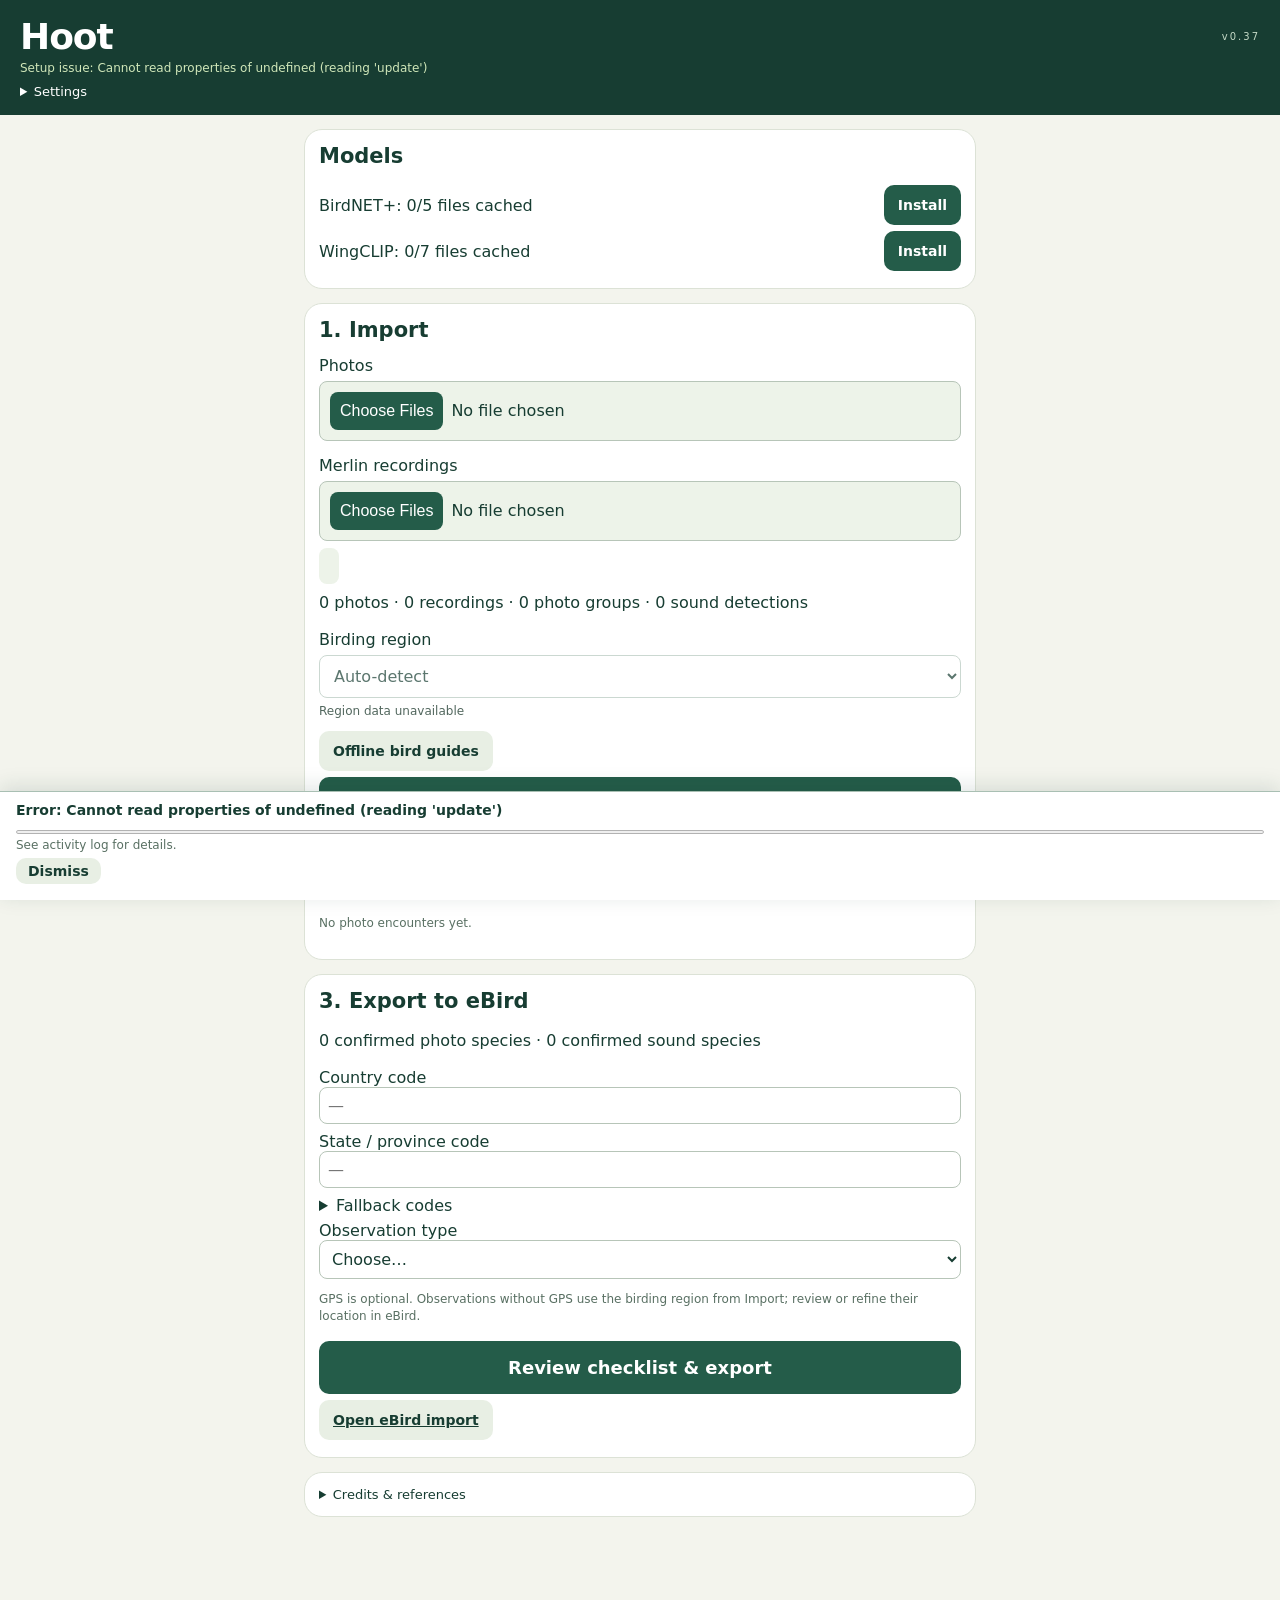
==== index.html @ fb58c2f7 "Simplify offline guide manager to one row per region (v0.37)" ====
<!doctype html><html lang="en"><head><meta charset="utf-8"><meta name="viewport" content="width=device-width,initial-scale=1,viewport-fit=cover"><meta name="theme-color" content="#173d32"><meta name="apple-mobile-web-app-capable" content="yes"><meta name="apple-mobile-web-app-title" content="Hoot"><link rel="manifest" href="manifest.webmanifest"><link rel="apple-touch-icon" href="icon.svg"><link rel="stylesheet" href="style.css?v=37"><title>Hoot</title></head><body><header><div class="top"><h1>Hoot</h1><small>v0.37</small></div><span id="status"></span><details><summary>Settings</summary><button id="updateApp" class="secondary">Check for update</button><label>Photo grouping gap (seconds) <input id="gap" type="number" min="1" max="600" value="30"></label><button id="group" class="secondary">Regroup unassigned photos</button><button id="backup" class="secondary">Export backup metadata</button><button id="clearLibrary" class="danger" disabled>Clear library</button><pre id="log"></pre><button id="copyLog" class="secondary">Copy diagnostics</button></details></header><main><section id="setup"><h2>Models</h2><div class="modelrow"><span id="packAudio">Sound</span><button id="installAudio">Install</button></div><div class="modelrow"><span id="packVision">Photo</span><button id="installVision">Install</button></div><small id="mlstatus"></small></section><section><h2>1. Import</h2><label for="photos">Photos</label><input id="photos" type="file" accept="image/*" multiple disabled><label for="audio">Merlin recordings</label><input id="audio" type="file" accept="audio/*,.wav,.m4a,.mp3" multiple disabled><small id="importStatus" role="status"></small><p id="inventory"></p><label for="birdCountry">Birding region</label><select id="birdCountry" disabled><option value="">Auto-detect</option></select><select id="birdSubdivision" hidden aria-label="State or province"></select><small id="birdRegionStatus" aria-live="polite"></small><button id="offlineGuides" class="secondary">Offline bird guides</button><button id="runAll" class="primary" disabled>Run detections</button></section><section id="review"><h2>2. Review <span id="count"></span></h2><div id="encounters"></div><details id="mediaReview"><summary>Audio recordings &amp; file details</summary><div id="assets"></div></details></section><section id="exportPanel"><h2>3. Export to eBird</h2><p id="exportCount"></p><label>Country code <input id="country" placeholder="—" readonly></label><label>State / province code <input id="region" placeholder="—" readonly></label><small id="exportRegionStatus"></small><details><summary>Fallback codes</summary><label>Country <input id="fallbackCountry" maxlength="2" autocapitalize="characters"></label><label>State / province <input id="fallbackRegion" maxlength="3" autocapitalize="characters"></label></details><label>Observation type <select id="protocol"><option value="">Choose…</option><option>Incidental</option><option>Historical</option></select></label><p class="hint">GPS is optional. Observations without GPS use the birding region from Import; review or refine their location in eBird.</p><button id="export" class="primary">Review checklist &amp; export</button><a class="button secondary" href="https://ebird.org/import/upload.form" target="_blank" rel="noopener">Open eBird import</a></section><section id="credits"><details><summary>Credits &amp; references</summary><h3>Identification models</h3><p><strong>YOLOX-Nano</strong> — Megvii, Apache 2.0. <a href="https://github.com/Megvii-BaseDetection/YOLOX">Code and pretrained model</a> · <a href="https://arxiv.org/abs/2107.08430">Paper</a>. Used to locate birds, not identify species.</p><p><strong>BirdNET+ V3.0.1 &amp; Geomodel V3.0.5</strong> — Mario Lasseck, Maximilian Eibl, Holger Klinck and Stefan Kahl. <a href="https://doi.org/10.5281/zenodo.24362980">Model release</a> · <a href="https://github.com/birdnet-team/birdnet-V3.0-dev">Code</a> · <a href="https://github.com/birdnet-team/geomodel">Geomodel</a> · <a href="https://doi.org/10.1016/j.ecoinf.2021.101236">Foundational paper</a> · <a href="models/MODEL_LICENSE.txt">License</a> · <a href="models/ACCEPTABLE_USE.txt">Acceptable use</a></p><p><strong>WingCLIP 0.3</strong> — John Lian / WingDex. <a href="https://huggingface.co/johnlian/WingCLIP-0.3">Model and attribution</a> · <a href="https://github.com/jlian/wingdex">Repository</a> · <a href="https://arxiv.org/abs/2505.23883">BioCLIP 2</a> · <a href="https://arxiv.org/abs/2309.12314">TinyCLIP</a> · <a href="https://creativecommons.org/licenses/by-nc/4.0/">CC BY-NC 4.0</a>. Thanks to the <a href="https://www.inaturalist.org/">iNaturalist</a> photographers and observers. Model weights are for noncommercial use.</p><h3>Reference photographs</h3><p><a href="https://avicommons.org/">Avicommons</a> — curated Creative Commons bird photographs by individual credited photographers; per-image licenses apply. Hoot is noncommercial.</p><h3>Birding &amp; community science</h3><p><a href="https://merlin.allaboutbirds.org/">Merlin Bird ID</a> · <a href="https://ebird.org/">eBird</a> · <a href="https://www.birds.cornell.edu/home/">Cornell Lab of Ornithology</a> · <a href="https://www.macaulaylibrary.org/">Macaulay Library</a> · <a href="https://science.ebird.org/en/use-ebird-data/citation">eBird citation</a>. Thanks to the researchers, developers and birders who make these resources possible.</p><p>Hoot is independent and is not affiliated with or endorsed by these projects. Merlin recordings are imported by the user; identifications are generated by Hoot's models.</p><h3>License</h3><p>Hoot is noncommercial. Original project materials: <a href="LICENSE.txt">CC BY-NC 4.0</a>. Third-party components retain their own terms. <a href="THIRD_PARTY_NOTICES.md">Third-party notices</a>.</p><h3>Tools &amp; data</h3><p><a href="https://www.naturalearthdata.com/">Natural Earth</a> · <a href="https://support.ebird.org/en/support/solutions/articles/48000907878-upload-spreadsheet-data-to-ebird">eBird import specification and region codes</a> · <a href="https://onnxruntime.ai/">ONNX Runtime</a> · <a href="https://github.com/mattiasw/ExifReader">ExifReader</a> · <a href="vendor/ExifReader-LICENSE">ExifReader license</a></p><p><a href="https://github.com/balbok0/flock#credits-and-references">Full references and attribution</a></p></details></section></main><aside id="activityDock" hidden><div id="activity" role="status" aria-live="polite"></div><progress id="progress" max="100" value="0"></progress><small id="progressDetail"></small><button id="pauseProgress" class="secondary" hidden>Pause</button><button id="dismissProgress" class="secondary" hidden>Dismiss</button></aside><script src="ui.js?v=37"></script><script src="vendor/exif-reader.js?v=4.52.0"></script><script src="metadata.js?v=37"></script><script src="merlin.js?v=37"></script><script src="geo.js?v=37"></script><script src="vision.js?v=37"></script><script src="regions.js?v=37"></script><script src="taxonomy.js?v=37"></script><script src="review-tools.js?v=37"></script><script src="guides.js?v=37"></script><script src="review-extras.js?v=37"></script><script src="guide-ui.js?v=37"></script><script src="app.js?v=37"></script><script src="ml.js?v=37"></script></body></html>
---- style.css ----
*{box-sizing:border-box}body{margin:0;background:#f3f4ed;color:#173d32;font:16px system-ui,sans-serif}header{background:#173d32;color:#fff;padding:max(24px,env(safe-area-inset-top)) 22px 24px}header small{letter-spacing:2px;font-size:10px}h1{font-size:50px;letter-spacing:-3px;margin:8px 0}header p{margin:0 0 14px}#status{font-size:12px;color:#d0e7b9}main{max-width:700px;margin:auto;padding:14px}section{background:white;border:1px solid #dce2d6;border-radius:18px;padding:18px;margin-bottom:14px}h2{font-size:21px;margin:0 0 14px}p{line-height:1.45}.actions{display:grid;grid-template-columns:1fr 1fr;gap:8px}button,.button{display:inline-block;background:#245c49;color:white;border:0;border-radius:10px;padding:12px 14px;font:600 14px system-ui;text-align:center;cursor:pointer;margin:3px 0}.secondary{background:#e8efe4;color:#173d32}input,select{font:16px system-ui;max-width:100%;border:1px solid #b7c5b8;border-radius:8px;padding:8px;color:#173d32;background:white}input[type=number]{width:80px}label{display:block;margin:6px 0}.hint,small{font-size:12px;color:#597063}header small{color:#c4d9c6}.entry{border-top:1px solid #dce2d6;padding:14px 0}.thumbs{display:flex;gap:6px;overflow:auto}.thumbs img{width:90px;height:90px;object-fit:cover;border-radius:8px}audio{width:100%}pre{white-space:pre-wrap;overflow-wrap:anywhere}footer{text-align:center;padding:15px 10px 35px;font-size:12px}#count{font-weight:400;color:#597063}button:disabled{opacity:.5}.danger{background:#f4e7e0;color:#8b392a}
.dashboard{border:2px solid #245c49}.primary{width:100%;font-size:18px;padding:16px}.pack{padding:8px;background:#f3f4ed;border-radius:8px;margin:6px 0}progress{width:100%;height:16px;accent-color:#245c49}#activity{margin-top:12px;font-weight:600}#log{max-height:240px;overflow:auto;font-size:11px}#importStatus{background:#edf3e9;padding:10px;border-radius:8px;font-size:14px}

input[type=file]{display:block;width:100%;margin:5px 0 15px;padding:10px;background:#edf3e9}input[type=file]::file-selector-button{padding:10px;background:#245c49;color:white;border:0;border-radius:8px;margin-right:8px}#updateApp{display:block;margin-top:10px;font-size:12px}

[hidden]{display:none!important}.top,.modelrow{display:flex;align-items:center;justify-content:space-between;gap:10px}header{padding:16px 20px}header h1{font-size:36px;margin:0;letter-spacing:-1px}header details{margin-top:8px}header summary{font-size:13px}main{padding-bottom:155px}#activityDock{position:fixed;bottom:0;left:0;right:0;z-index:100;background:#fff;border-top:1px solid #a9bfb3;padding:10px 16px max(12px,env(safe-area-inset-bottom));box-shadow:0 -4px 20px #173d3222}#activity{margin:0;font-size:14px}#activityDock progress{height:8px}#activityDock small{display:block}#dismissProgress{padding:5px 12px;margin:4px 0}section{padding:14px}#review article{scroll-margin-top:12px}#exportPanel input,#exportPanel select{display:block;width:100%;margin-bottom:8px}header #log{color:white}#assets details summary{overflow-wrap:anywhere;font-size:13px}#assets input{width:100%}

#birdCountry,#birdSubdivision{display:block;width:100%;font:inherit;padding:10px;border:1px solid #b6c8be;border-radius:8px;background:white;color:#173d32;margin:5px 0}#birdRegionStatus{display:block;margin:6px 0 10px;color:#52675e}

#credits{font-size:13px}#credits h3{font-size:14px;margin:14px 0 4px}#credits p{font-size:13px;line-height:1.5}#credits a{color:#245c49;text-decoration:underline;overflow-wrap:anywhere}

.focusThumb{display:flex;flex-direction:column;align-items:center;gap:4px;padding:5px;min-width:100px;font-size:11px}.focusDialog{border:0;border-radius:14px;padding:14px;width:min(94vw,560px);max-height:90dvh;overflow:auto;color:#173d32;background:white}.focusDialog::backdrop{background:#0009}.focusDialog h3{margin:0 0 8px}.focusImage{position:relative;width:fit-content;max-width:100%;margin:8px auto;line-height:0}.focusImage img{display:block;max-width:100%;max-height:53dvh;width:auto;height:auto;cursor:crosshair}.focusOutline{position:absolute;pointer-events:none;border:2px solid #fff;box-shadow:0 0 0 1000px #0005;outline:1px solid #173d32}.focusImage{overflow:hidden}.focusDialog input[type=range]{width:100%;padding:0}.focusDialog .primary{font-size:14px;padding:12px}

.speciesPicker{width:100%}.speciesPicker input{width:100%;display:block}.speciesResults{border:1px solid #b7c5b8;border-radius:8px;max-height:240px;overflow:auto;background:white}.speciesOption{display:block;width:100%;text-align:left;background:white;color:#173d32;border-bottom:1px solid #e0e7dc;border-radius:0;margin:0;padding:9px 10px}.speciesOption small{display:block;font-weight:400;margin-top:3px}

.focusImage{touch-action:none;user-select:none}.birdBoxLayer{position:absolute;inset:0;pointer-events:none}.birdBox{position:absolute;border:2px solid #ffd34f;color:#fff;background:#0002;box-sizing:border-box;font:bold 14px sans-serif;line-height:1;text-shadow:0 1px 3px #000;pointer-events:none}.birdBox.selected{border-color:#fff;outline:2px solid #174a38}.birdPreview{position:relative;width:fit-content;max-width:100%;margin:6px auto}.birdPreview img{display:block;max-width:100%;max-height:260px;width:auto;height:auto}.birdReview{margin:8px 0;background:#f4f7f4;padding:8px;border-radius:8px}

/* Encounter-first review: fixed photo stage and stable inline actions. */
.encounterReview h3{font-size:19px;margin:4px 0}.encounterReview h4{font-size:16px;margin:12px 0 4px}.encounterStatus{height:38px;overflow:auto;font-size:13px;color:#597063;margin:8px 0;overflow-wrap:anywhere}.encounterStatus.hasSightings{color:#245c49;font-weight:600}.reviewStage{height:clamp(180px,42vw,290px);display:flex;align-items:center;justify-content:center;overflow:hidden;background:#e9ede5;border-radius:10px}.reviewFrame{position:relative;max-width:100%;max-height:100%;line-height:0}.reviewFrame img{display:block;max-width:100%;max-height:clamp(180px,42vw,290px);width:auto;height:auto}.reviewNav{display:flex;align-items:center;gap:6px;margin:4px 0}.reviewNav span{min-width:42px;text-align:center;font-size:13px;white-space:nowrap}.reviewNav button{padding:9px 12px;min-height:44px}.reviewNav button:last-child{margin-left:auto}.reviewThumbs{padding:2px 0 6px}.reviewThumbs button{flex:none;padding:3px;border:2px solid transparent;margin:0;line-height:0}.reviewThumbs img{display:block;width:58px;height:58px}.reviewThumbs button[aria-pressed=true],.focusDialog button[aria-pressed=true]{border:2px solid #245c49;background:#d4e6cf}.reviewSpecies{display:grid;grid-template-columns:minmax(0,1fr) auto;gap:3px 8px;align-items:center;border-bottom:1px solid #e0e7dc;padding:7px 0;min-height:68px}.reviewSpeciesText{min-width:0;overflow-wrap:anywhere}.reviewSpeciesName{font-size:14px;font-weight:600;display:block}.reviewSpeciesText small{display:block;font-size:11px}.reviewConfirm{width:100px;min-height:44px;padding:8px;font-size:13px;margin:0}.reviewConfirm.isConfirmed{background:#e0efdf;color:#245c49}.reviewCounter{grid-column:2;display:flex;align-items:center;justify-content:center;gap:4px}.reviewCounter button{margin:0;padding:0;width:36px;height:44px}.reviewNumber{font-variant-numeric:tabular-nums;min-width:20px;text-align:center;font-size:14px}.reviewSpecies.isConfirmed .reviewSpeciesName{color:#245c49}.encounterReview details{margin:10px 0}.encounterReview summary{font-size:14px;color:#245c49;cursor:pointer}.birdEvidence{border-top:1px solid #e0e7dc;padding:6px 0}.birdEvidence strong,.birdEvidence small{display:block}.birdEvidence button{font-size:12px;margin-right:4px}.focusDialog button[aria-pressed]{border:2px solid transparent}.focusDialog button[aria-pressed=true]{border-color:#245c49}

/* Focused review workspace */
.reviewQueue{position:relative}.queueHeader{background:white;position:sticky;top:0;z-index:5;padding:8px 0;border-bottom:1px solid #dce2d6;box-shadow:0 3px 6px #173d3208}.queueHeader>span{font-size:13px;font-weight:600;display:block;margin-bottom:3px}.queueHeader progress{height:7px;display:block}.queueTabs{display:grid;grid-template-columns:repeat(4,minmax(0,1fr));gap:4px;margin:6px 0}.queueTabs button{min-height:40px;font-size:11px;white-space:normal;padding:5px 3px;margin:0;border:1px solid transparent}.queueTabs button[aria-pressed=true]{background:#245c49;color:white}.queueNavigation{display:flex;align-items:center;justify-content:space-between;gap:6px}.queueNavigation button{padding:7px 11px;min-height:40px;margin:0}.queueNavigation span{font-size:13px;font-variant-numeric:tabular-nums}.queueIndex{margin:8px 0;font-size:13px}.queueIndex>div{max-height:220px;overflow:auto}.queueIndexItem{display:block;width:100%;text-align:left;font-size:12px;background:#f3f4ed;color:#173d32;margin:3px 0}.queueIndexItem[aria-current=true]{background:#d3e7cf}.queueFooter{display:flex;flex-wrap:wrap;gap:6px;padding:10px 0 0;border-top:1px solid #dce2d6;background:white}.queueFooter small{flex-basis:100%}.queueFooter button{margin:0;flex:1;min-height:44px}.queueDone{background:#245c49;color:white}.queueEmpty{padding:12px 0}.queueEmpty h3{font-size:18px}.queueEmpty p{font-size:14px}.queueEmpty button{margin-right:5px}.reviewNav{flex-wrap:wrap}.reviewNav button{font-size:12px;padding:8px}.reviewNav button:last-child{margin-left:0}.reviewStage{touch-action:pan-y pinch-zoom}.reviewStage.hideBoxes .birdBoxLayer{visibility:hidden}#mediaReview{margin-top:16px;border-top:1px solid #dce2d6;padding-top:12px}#mediaReview>summary{font-weight:600;color:#245c49;cursor:pointer}

#encounters{scroll-margin-top:8px}.queueNavigation{gap:4px}.queueNavigation button{font-size:12px;padding:7px 8px}.queueNavigation .queueDone{margin-left:2px;min-width:58px}

/* Evidence and checklist tools */
.reviewExtraDialog{max-height:90dvh}.extraHeader{display:flex;align-items:center;justify-content:space-between;gap:8px;position:sticky;top:0;background:white;z-index:2;padding:4px 0}.extraHeader h3{margin:0;font-size:18px}.extraHeader button{min-height:44px}.cropPreview{display:block;width:min(100%,448px);height:auto;margin:8px auto;background:#777;border-radius:10px}.reviewStage{position:relative}.cropActions{position:absolute;bottom:4px;left:4px;right:4px;display:flex;gap:4px;overflow:auto}.cropActions button{flex:none;padding:6px 10px;min-height:34px;background:#173d32df;color:white}.referenceButton{font-size:12px;background:transparent;color:#245c49;text-decoration:underline;padding:4px 0;margin:0;text-align:left}.referenceGrid{display:grid;grid-template-columns:1fr 1fr;gap:8px;margin:10px 0}.referenceGrid figure{margin:0;min-width:0}.referenceGrid img{width:100%;height:130px;object-fit:contain;background:#edf2e9;border-radius:6px}.referenceGrid figcaption{font-size:10px;overflow-wrap:anywhere}.reviewExtraDialog details{margin:12px 0;border-top:1px solid #dce2d6;padding:10px 0}.reviewExtraDialog select{display:block;width:100%;margin:8px 0}.reviewExtraDialog details small{display:block;margin:8px 0}.audioTimeline{display:flex;flex-direction:column;gap:3px;margin:8px 0}.audioTimeline>span{text-align:right;font-size:12px;font-variant-numeric:tabular-nums}.audioTrack{position:relative;height:32px;background:#e5ece0;border-radius:6px;overflow:hidden;cursor:pointer}.audioMark{position:absolute;top:5px;bottom:5px;min-width:2px;background:#76a78a;border-radius:2px}.audioCursor{position:absolute;top:0;bottom:0;width:2px;background:#173d32;pointer-events:none}.audioSpecies{border-top:1px solid #dce2d6;padding:8px 0}.audioSpeciesHead{display:flex;align-items:center;justify-content:space-between;gap:8px}.audioSpeciesHead small{display:block}.audioSpeciesHead strong{font-size:14px}.audioSpeciesHead button{min-width:86px;min-height:44px}.audioSpecies button{margin-right:4px}.audioSpecies details{margin:4px 0}.audioConfirmed{font-size:13px;font-weight:600;color:#245c49}.audioConfirmedButton{background:#dcebd9;color:#245c49}.exportNotice{font-size:13px;background:#f2f4eb;padding:10px;border-radius:6px}.exportGroup summary{font-size:14px;font-weight:600}.exportSpecies{display:flex;justify-content:space-between;align-items:center;gap:8px;padding:7px 0;border-bottom:1px solid #e3e9de;font-size:14px}

.ownReference{position:sticky;top:55px;z-index:1;background:white;border-bottom:1px solid #dce2d6;padding:5px 0}.ownReference .cropPreview,.ownReference img{display:block;height:clamp(96px,23dvh,180px);width:auto;max-width:100%;object-fit:contain;margin:4px auto;border-radius:6px}.ownReference strong{font-size:13px}.reviewExtraDialog h4{margin:10px 0 3px}.reviewSpeciesName{line-height:1.3}

.queueIndexItem{display:flex;align-items:center;gap:10px;padding:8px;min-height:74px}.queueIndexItem img{width:58px;height:58px;object-fit:cover;border-radius:6px;flex:none;background:#e5ece0}.queueIndexText{min-width:0;flex:1;display:flex;flex-direction:column;gap:3px}.queueIndexText strong{font-size:14px;line-height:1.3;overflow-wrap:anywhere}.queueIndexText small{font-size:11px;font-weight:400;line-height:1.3}.queueIndex>div{max-height:340px}.encounterReview h3{overflow-wrap:anywhere}

.mediaWarning{display:flex;flex-direction:column;gap:6px;align-items:center;text-align:center;padding:10px;font-size:13px;color:#584329;background:#f6eddb;border-radius:8px}.reviewStage .mediaWarning{max-width:95%;z-index:2}.mediaWarning button{min-height:44px}

.reviewFrame img[hidden],#assets audio[hidden]{display:none}

.reviewNav .photoActionsButton{font-size:22px;line-height:1;min-width:44px;min-height:44px;margin-left:auto}.photoRemovalChoice{border-top:1px solid #dce2d6;margin-top:10px;padding-top:8px}.photoRemovalChoice button{min-height:44px}.reviewExtraDialog>button.danger{display:block;width:100%;min-height:44px;margin:8px 0}

.guidePackRow{padding:10px 0;border-bottom:1px solid #dce2d6}.guidePackRow strong,.guidePackRow small{display:block;margin-bottom:4px}.guidePackRow button{margin-right:6px;min-height:40px}.guideActions{display:flex;gap:8px}.guideActions button{flex:1;min-height:44px}.guideStatus{font-size:13px;overflow-wrap:anywhere}.guideReference{margin:8px 0}.guideReference img{display:block;width:100%;max-height:300px;object-fit:contain;background:#edf2e9;border-radius:8px}.guideReference figcaption{font-size:11px;overflow-wrap:anywhere}

.reviewIdentity{display:flex;gap:8px;align-items:flex-start;min-width:0;flex:1}.reviewIdentity>div{min-width:0;flex:1}.referenceThumb{position:relative;display:flex;flex-direction:column;gap:2px;width:64px;flex:0 0 64px;min-height:78px;padding:0;margin:0;background:transparent;color:#597063;text-align:center}.referenceThumb img,.referenceThumbPlaceholder{width:64px;height:58px;object-fit:contain;border-radius:6px;background:#edf2e9}.referenceThumbPlaceholder{display:flex;align-items:center;justify-content:center;font-size:10px}.referenceThumbPlaceholder[hidden]{display:none}.referenceThumb small{display:block;font-size:8px;line-height:1.15;overflow-wrap:anywhere;max-height:24px;overflow:hidden}.evidenceScores{display:flex;flex-wrap:wrap;gap:2px 5px;margin:3px 0;line-height:1.3;font-size:11px;font-variant-numeric:tabular-nums}.evidenceVisual{color:#173d32;font-weight:600}.evidenceRange.local{color:#245c49}.evidenceRange.unlikely{color:#925425}.evidenceRange.unknown{color:#68746b}.evidenceAudio{color:#456a76}.reviewRangeContext{display:block;margin-top:4px;font-weight:600}.audioSpeciesHead .reviewIdentity{flex:1}.audioSpeciesHead .referenceThumb{margin:0}.reviewSpeciesText .referenceButton{min-height:32px}

#activityDock.modalActivityDock{position:sticky;bottom:0;left:auto;right:auto;z-index:3;margin:10px -4px -4px;padding:10px 6px;background:#fff;box-shadow:0 -4px 12px #173d321a}#pauseProgress{min-height:36px;padding:6px 14px;margin:4px 0}#progressDetail{font-variant-numeric:tabular-nums;line-height:1.45;overflow-wrap:anywhere}#activityDock .secondary{width:auto}main{padding-bottom:180px}

.guideList{margin:4px 0 10px}.guidePackRow{padding:12px 0;margin:0}.guidePackHead{display:flex;gap:10px;align-items:center;justify-content:space-between}.guidePackText{min-width:0;flex:1;overflow-wrap:anywhere}.guidePackText strong{font-size:15px;line-height:1.3}.guidePackText small{font-size:12px;margin:3px 0;color:#597063}.guidePackText progress{height:5px;display:block;width:100%;margin:7px 0 0}.guidePackActions{display:flex;flex-direction:column;gap:3px;align-items:stretch;flex:none}.guidePackActions button{margin:0;min-height:40px;padding:8px 12px}.guidePackActions .guideRemove{background:transparent;color:#8d4536;font-size:12px;min-height:32px;padding:4px 8px}.guidePreview .guidePackRow{border-bottom:0}.guideStatus:empty{display:none}.reviewExtraDialog .guideAdd,.reviewExtraDialog .guideHelp{margin:8px 0;padding:8px 0}.guideAdd summary,.guideHelp summary{cursor:pointer;font-weight:600;font-size:14px}.guideHelp p{font-size:12px;margin:8px 0;color:#597063}.guidePreview:empty{display:none}
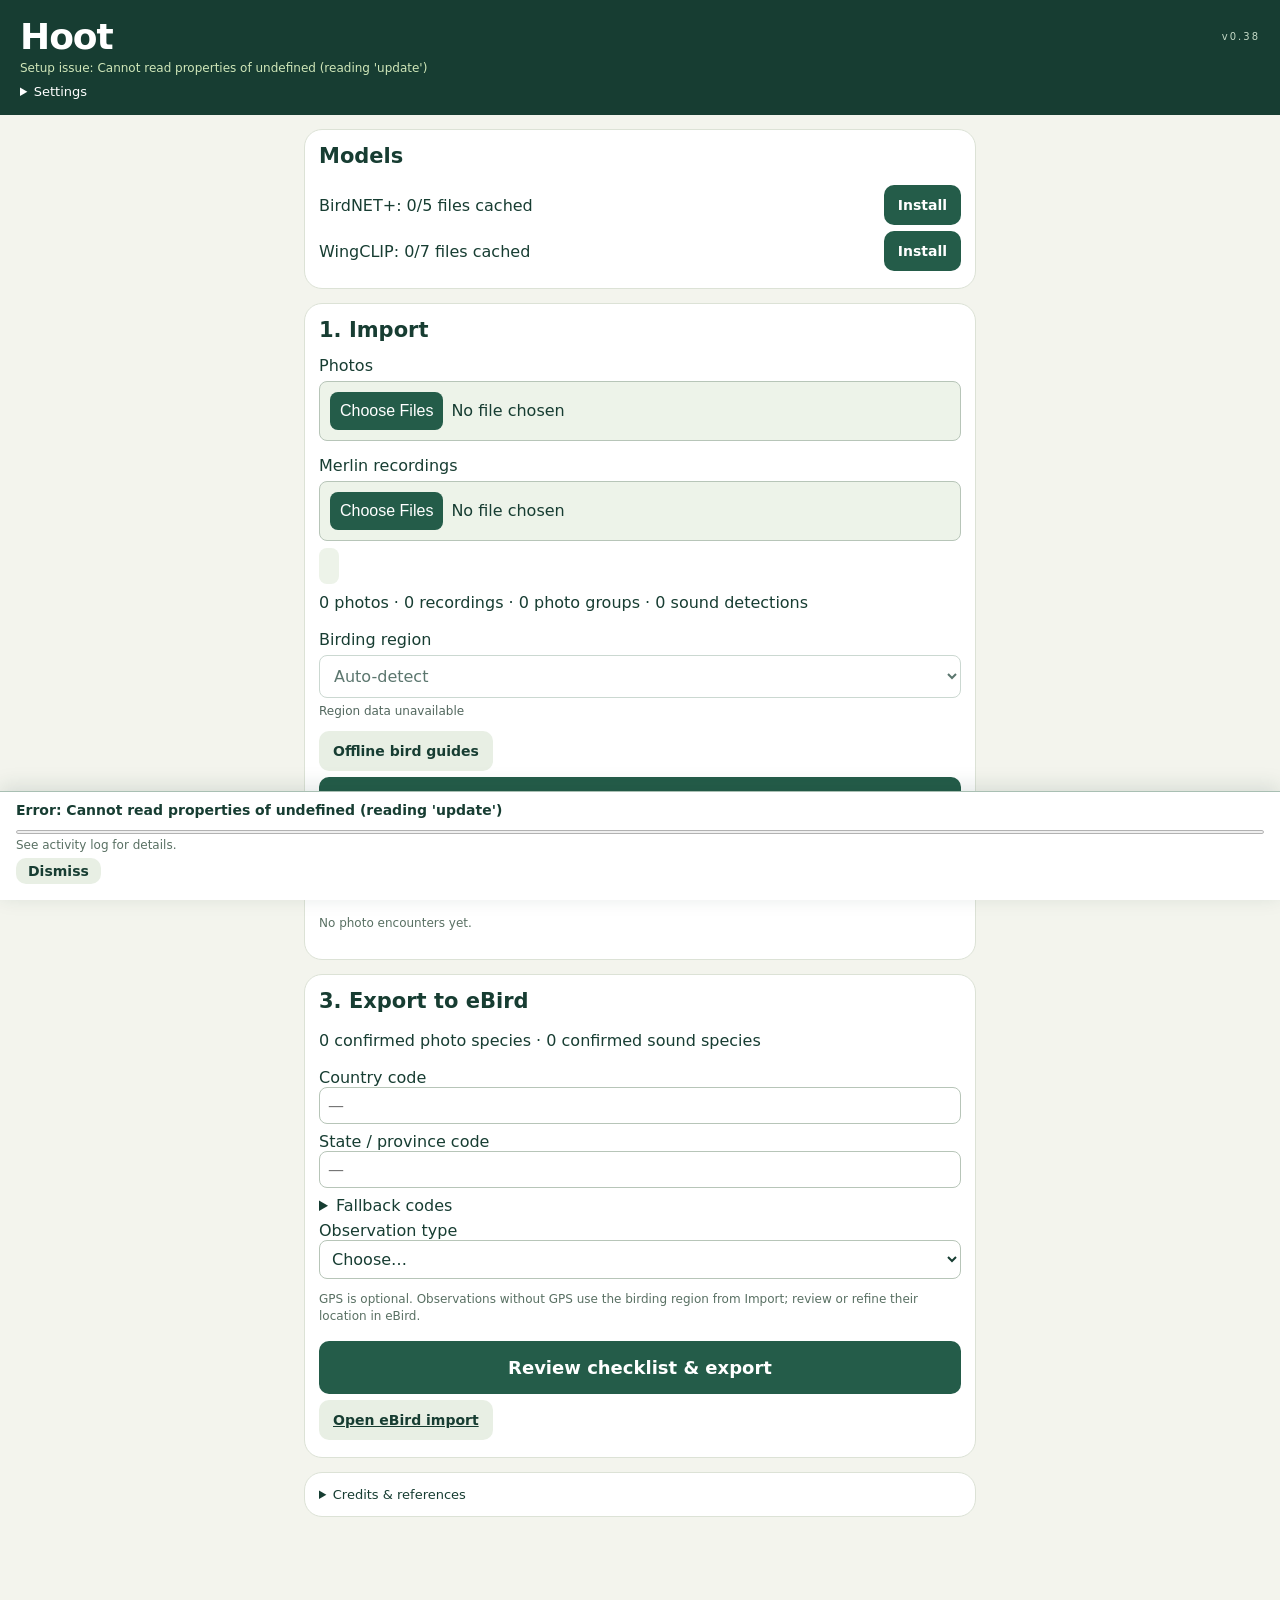
==== commit 30581eca: "Restore alphanumeric Avicommons images and update installed guide packs (v0.38)" ====
--- a/index.html
+++ b/index.html
@@ -1 +1 @@
-<!doctype html><html lang="en"><head><meta charset="utf-8"><meta name="viewport" content="width=device-width,initial-scale=1,viewport-fit=cover"><meta name="theme-color" content="#173d32"><meta name="apple-mobile-web-app-capable" content="yes"><meta name="apple-mobile-web-app-title" content="Hoot"><link rel="manifest" href="manifest.webmanifest"><link rel="apple-touch-icon" href="icon.svg"><link rel="stylesheet" href="style.css?v=37"><title>Hoot</title></head><body><header><div class="top"><h1>Hoot</h1><small>v0.37</small></div><span id="status"></span><details><summary>Settings</summary><button id="updateApp" class="secondary">Check for update</button><label>Photo grouping gap (seconds) <input id="gap" type="number" min="1" max="600" value="30"></label><button id="group" class="secondary">Regroup unassigned photos</button><button id="backup" class="secondary">Export backup metadata</button><button id="clearLibrary" class="danger" disabled>Clear library</button><pre id="log"></pre><button id="copyLog" class="secondary">Copy diagnostics</button></details></header><main><section id="setup"><h2>Models</h2><div class="modelrow"><span id="packAudio">Sound</span><button id="installAudio">Install</button></div><div class="modelrow"><span id="packVision">Photo</span><button id="installVision">Install</button></div><small id="mlstatus"></small></section><section><h2>1. Import</h2><label for="photos">Photos</label><input id="photos" type="file" accept="image/*" multiple disabled><label for="audio">Merlin recordings</label><input id="audio" type="file" accept="audio/*,.wav,.m4a,.mp3" multiple disabled><small id="importStatus" role="status"></small><p id="inventory"></p><label for="birdCountry">Birding region</label><select id="birdCountry" disabled><option value="">Auto-detect</option></select><select id="birdSubdivision" hidden aria-label="State or province"></select><small id="birdRegionStatus" aria-live="polite"></small><button id="offlineGuides" class="secondary">Offline bird guides</button><button id="runAll" class="primary" disabled>Run detections</button></section><section id="review"><h2>2. Review <span id="count"></span></h2><div id="encounters"></div><details id="mediaReview"><summary>Audio recordings &amp; file details</summary><div id="assets"></div></details></section><section id="exportPanel"><h2>3. Export to eBird</h2><p id="exportCount"></p><label>Country code <input id="country" placeholder="—" readonly></label><label>State / province code <input id="region" placeholder="—" readonly></label><small id="exportRegionStatus"></small><details><summary>Fallback codes</summary><label>Country <input id="fallbackCountry" maxlength="2" autocapitalize="characters"></label><label>State / province <input id="fallbackRegion" maxlength="3" autocapitalize="characters"></label></details><label>Observation type <select id="protocol"><option value="">Choose…</option><option>Incidental</option><option>Historical</option></select></label><p class="hint">GPS is optional. Observations without GPS use the birding region from Import; review or refine their location in eBird.</p><button id="export" class="primary">Review checklist &amp; export</button><a class="button secondary" href="https://ebird.org/import/upload.form" target="_blank" rel="noopener">Open eBird import</a></section><section id="credits"><details><summary>Credits &amp; references</summary><h3>Identification models</h3><p><strong>YOLOX-Nano</strong> — Megvii, Apache 2.0. <a href="https://github.com/Megvii-BaseDetection/YOLOX">Code and pretrained model</a> · <a href="https://arxiv.org/abs/2107.08430">Paper</a>. Used to locate birds, not identify species.</p><p><strong>BirdNET+ V3.0.1 &amp; Geomodel V3.0.5</strong> — Mario Lasseck, Maximilian Eibl, Holger Klinck and Stefan Kahl. <a href="https://doi.org/10.5281/zenodo.24362980">Model release</a> · <a href="https://github.com/birdnet-team/birdnet-V3.0-dev">Code</a> · <a href="https://github.com/birdnet-team/geomodel">Geomodel</a> · <a href="https://doi.org/10.1016/j.ecoinf.2021.101236">Foundational paper</a> · <a href="models/MODEL_LICENSE.txt">License</a> · <a href="models/ACCEPTABLE_USE.txt">Acceptable use</a></p><p><strong>WingCLIP 0.3</strong> — John Lian / WingDex. <a href="https://huggingface.co/johnlian/WingCLIP-0.3">Model and attribution</a> · <a href="https://github.com/jlian/wingdex">Repository</a> · <a href="https://arxiv.org/abs/2505.23883">BioCLIP 2</a> · <a href="https://arxiv.org/abs/2309.12314">TinyCLIP</a> · <a href="https://creativecommons.org/licenses/by-nc/4.0/">CC BY-NC 4.0</a>. Thanks to the <a href="https://www.inaturalist.org/">iNaturalist</a> photographers and observers. Model weights are for noncommercial use.</p><h3>Reference photographs</h3><p><a href="https://avicommons.org/">Avicommons</a> — curated Creative Commons bird photographs by individual credited photographers; per-image licenses apply. Hoot is noncommercial.</p><h3>Birding &amp; community science</h3><p><a href="https://merlin.allaboutbirds.org/">Merlin Bird ID</a> · <a href="https://ebird.org/">eBird</a> · <a href="https://www.birds.cornell.edu/home/">Cornell Lab of Ornithology</a> · <a href="https://www.macaulaylibrary.org/">Macaulay Library</a> · <a href="https://science.ebird.org/en/use-ebird-data/citation">eBird citation</a>. Thanks to the researchers, developers and birders who make these resources possible.</p><p>Hoot is independent and is not affiliated with or endorsed by these projects. Merlin recordings are imported by the user; identifications are generated by Hoot's models.</p><h3>License</h3><p>Hoot is noncommercial. Original project materials: <a href="LICENSE.txt">CC BY-NC 4.0</a>. Third-party components retain their own terms. <a href="THIRD_PARTY_NOTICES.md">Third-party notices</a>.</p><h3>Tools &amp; data</h3><p><a href="https://www.naturalearthdata.com/">Natural Earth</a> · <a href="https://support.ebird.org/en/support/solutions/articles/48000907878-upload-spreadsheet-data-to-ebird">eBird import specification and region codes</a> · <a href="https://onnxruntime.ai/">ONNX Runtime</a> · <a href="https://github.com/mattiasw/ExifReader">ExifReader</a> · <a href="vendor/ExifReader-LICENSE">ExifReader license</a></p><p><a href="https://github.com/balbok0/flock#credits-and-references">Full references and attribution</a></p></details></section></main><aside id="activityDock" hidden><div id="activity" role="status" aria-live="polite"></div><progress id="progress" max="100" value="0"></progress><small id="progressDetail"></small><button id="pauseProgress" class="secondary" hidden>Pause</button><button id="dismissProgress" class="secondary" hidden>Dismiss</button></aside><script src="ui.js?v=37"></script><script src="vendor/exif-reader.js?v=4.52.0"></script><script src="metadata.js?v=37"></script><script src="merlin.js?v=37"></script><script src="geo.js?v=37"></script><script src="vision.js?v=37"></script><script src="regions.js?v=37"></script><script src="taxonomy.js?v=37"></script><script src="review-tools.js?v=37"></script><script src="guides.js?v=37"></script><script src="review-extras.js?v=37"></script><script src="guide-ui.js?v=37"></script><script src="app.js?v=37"></script><script src="ml.js?v=37"></script></body></html>+<!doctype html><html lang="en"><head><meta charset="utf-8"><meta name="viewport" content="width=device-width,initial-scale=1,viewport-fit=cover"><meta name="theme-color" content="#173d32"><meta name="apple-mobile-web-app-capable" content="yes"><meta name="apple-mobile-web-app-title" content="Hoot"><link rel="manifest" href="manifest.webmanifest"><link rel="apple-touch-icon" href="icon.svg"><link rel="stylesheet" href="style.css?v=38"><title>Hoot</title></head><body><header><div class="top"><h1>Hoot</h1><small>v0.38</small></div><span id="status"></span><details><summary>Settings</summary><button id="updateApp" class="secondary">Check for update</button><label>Photo grouping gap (seconds) <input id="gap" type="number" min="1" max="600" value="30"></label><button id="group" class="secondary">Regroup unassigned photos</button><button id="backup" class="secondary">Export backup metadata</button><button id="clearLibrary" class="danger" disabled>Clear library</button><pre id="log"></pre><button id="copyLog" class="secondary">Copy diagnostics</button></details></header><main><section id="setup"><h2>Models</h2><div class="modelrow"><span id="packAudio">Sound</span><button id="installAudio">Install</button></div><div class="modelrow"><span id="packVision">Photo</span><button id="installVision">Install</button></div><small id="mlstatus"></small></section><section><h2>1. Import</h2><label for="photos">Photos</label><input id="photos" type="file" accept="image/*" multiple disabled><label for="audio">Merlin recordings</label><input id="audio" type="file" accept="audio/*,.wav,.m4a,.mp3" multiple disabled><small id="importStatus" role="status"></small><p id="inventory"></p><label for="birdCountry">Birding region</label><select id="birdCountry" disabled><option value="">Auto-detect</option></select><select id="birdSubdivision" hidden aria-label="State or province"></select><small id="birdRegionStatus" aria-live="polite"></small><button id="offlineGuides" class="secondary">Offline bird guides</button><button id="runAll" class="primary" disabled>Run detections</button></section><section id="review"><h2>2. Review <span id="count"></span></h2><div id="encounters"></div><details id="mediaReview"><summary>Audio recordings &amp; file details</summary><div id="assets"></div></details></section><section id="exportPanel"><h2>3. Export to eBird</h2><p id="exportCount"></p><label>Country code <input id="country" placeholder="—" readonly></label><label>State / province code <input id="region" placeholder="—" readonly></label><small id="exportRegionStatus"></small><details><summary>Fallback codes</summary><label>Country <input id="fallbackCountry" maxlength="2" autocapitalize="characters"></label><label>State / province <input id="fallbackRegion" maxlength="3" autocapitalize="characters"></label></details><label>Observation type <select id="protocol"><option value="">Choose…</option><option>Incidental</option><option>Historical</option></select></label><p class="hint">GPS is optional. Observations without GPS use the birding region from Import; review or refine their location in eBird.</p><button id="export" class="primary">Review checklist &amp; export</button><a class="button secondary" href="https://ebird.org/import/upload.form" target="_blank" rel="noopener">Open eBird import</a></section><section id="credits"><details><summary>Credits &amp; references</summary><h3>Identification models</h3><p><strong>YOLOX-Nano</strong> — Megvii, Apache 2.0. <a href="https://github.com/Megvii-BaseDetection/YOLOX">Code and pretrained model</a> · <a href="https://arxiv.org/abs/2107.08430">Paper</a>. Used to locate birds, not identify species.</p><p><strong>BirdNET+ V3.0.1 &amp; Geomodel V3.0.5</strong> — Mario Lasseck, Maximilian Eibl, Holger Klinck and Stefan Kahl. <a href="https://doi.org/10.5281/zenodo.24362980">Model release</a> · <a href="https://github.com/birdnet-team/birdnet-V3.0-dev">Code</a> · <a href="https://github.com/birdnet-team/geomodel">Geomodel</a> · <a href="https://doi.org/10.1016/j.ecoinf.2021.101236">Foundational paper</a> · <a href="models/MODEL_LICENSE.txt">License</a> · <a href="models/ACCEPTABLE_USE.txt">Acceptable use</a></p><p><strong>WingCLIP 0.3</strong> — John Lian / WingDex. <a href="https://huggingface.co/johnlian/WingCLIP-0.3">Model and attribution</a> · <a href="https://github.com/jlian/wingdex">Repository</a> · <a href="https://arxiv.org/abs/2505.23883">BioCLIP 2</a> · <a href="https://arxiv.org/abs/2309.12314">TinyCLIP</a> · <a href="https://creativecommons.org/licenses/by-nc/4.0/">CC BY-NC 4.0</a>. Thanks to the <a href="https://www.inaturalist.org/">iNaturalist</a> photographers and observers. Model weights are for noncommercial use.</p><h3>Reference photographs</h3><p><a href="https://avicommons.org/">Avicommons</a> — curated Creative Commons bird photographs by individual credited photographers; per-image licenses apply. Hoot is noncommercial.</p><h3>Birding &amp; community science</h3><p><a href="https://merlin.allaboutbirds.org/">Merlin Bird ID</a> · <a href="https://ebird.org/">eBird</a> · <a href="https://www.birds.cornell.edu/home/">Cornell Lab of Ornithology</a> · <a href="https://www.macaulaylibrary.org/">Macaulay Library</a> · <a href="https://science.ebird.org/en/use-ebird-data/citation">eBird citation</a>. Thanks to the researchers, developers and birders who make these resources possible.</p><p>Hoot is independent and is not affiliated with or endorsed by these projects. Merlin recordings are imported by the user; identifications are generated by Hoot's models.</p><h3>License</h3><p>Hoot is noncommercial. Original project materials: <a href="LICENSE.txt">CC BY-NC 4.0</a>. Third-party components retain their own terms. <a href="THIRD_PARTY_NOTICES.md">Third-party notices</a>.</p><h3>Tools &amp; data</h3><p><a href="https://www.naturalearthdata.com/">Natural Earth</a> · <a href="https://support.ebird.org/en/support/solutions/articles/48000907878-upload-spreadsheet-data-to-ebird">eBird import specification and region codes</a> · <a href="https://onnxruntime.ai/">ONNX Runtime</a> · <a href="https://github.com/mattiasw/ExifReader">ExifReader</a> · <a href="vendor/ExifReader-LICENSE">ExifReader license</a></p><p><a href="https://github.com/balbok0/flock#credits-and-references">Full references and attribution</a></p></details></section></main><aside id="activityDock" hidden><div id="activity" role="status" aria-live="polite"></div><progress id="progress" max="100" value="0"></progress><small id="progressDetail"></small><button id="pauseProgress" class="secondary" hidden>Pause</button><button id="dismissProgress" class="secondary" hidden>Dismiss</button></aside><script src="ui.js?v=38"></script><script src="vendor/exif-reader.js?v=4.52.0"></script><script src="metadata.js?v=38"></script><script src="merlin.js?v=38"></script><script src="geo.js?v=38"></script><script src="vision.js?v=38"></script><script src="regions.js?v=38"></script><script src="taxonomy.js?v=38"></script><script src="review-tools.js?v=38"></script><script src="guides.js?v=38"></script><script src="review-extras.js?v=38"></script><script src="guide-ui.js?v=38"></script><script src="app.js?v=38"></script><script src="ml.js?v=38"></script></body></html>
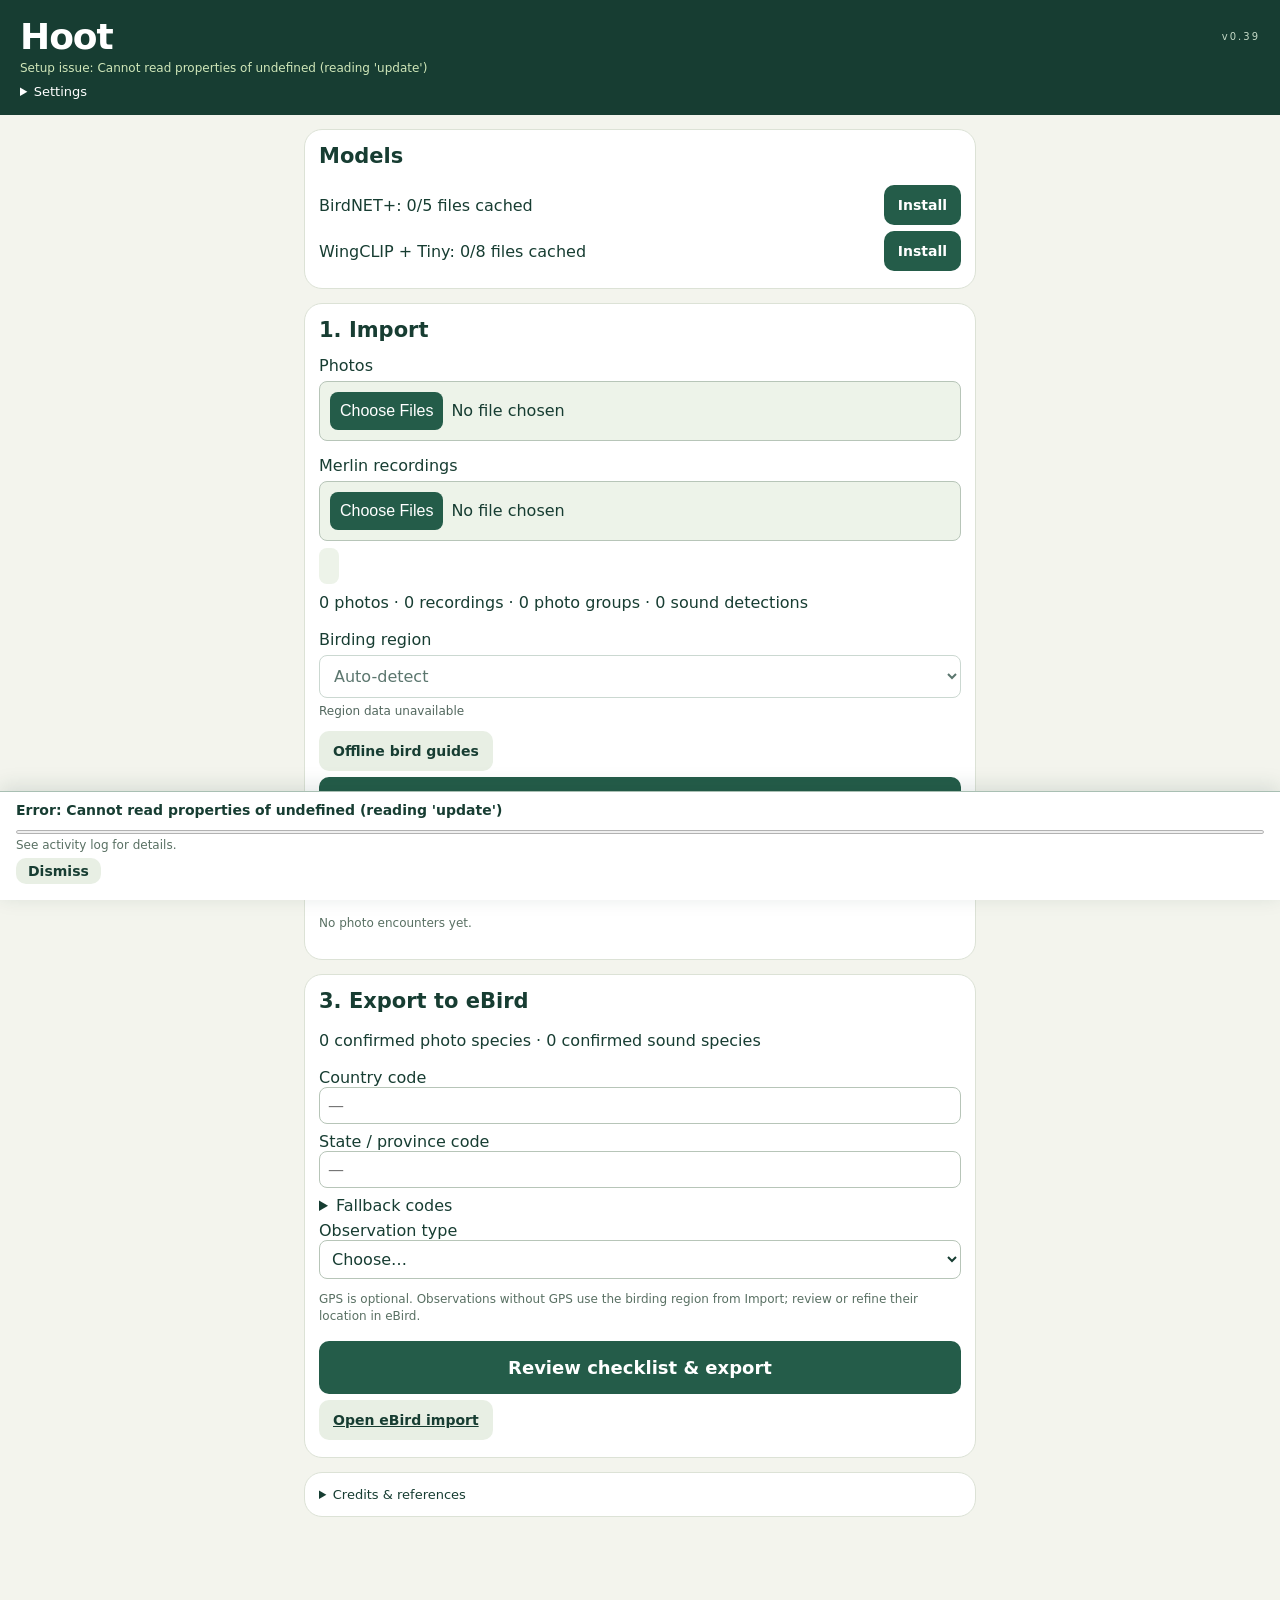
==== commit f728703e: "Upgrade bird detection to YOLOX-Tiny with containment-aware NMS (v0.39)" ====
--- a/index.html
+++ b/index.html
@@ -1 +1 @@
-<!doctype html><html lang="en"><head><meta charset="utf-8"><meta name="viewport" content="width=device-width,initial-scale=1,viewport-fit=cover"><meta name="theme-color" content="#173d32"><meta name="apple-mobile-web-app-capable" content="yes"><meta name="apple-mobile-web-app-title" content="Hoot"><link rel="manifest" href="manifest.webmanifest"><link rel="apple-touch-icon" href="icon.svg"><link rel="stylesheet" href="style.css?v=38"><title>Hoot</title></head><body><header><div class="top"><h1>Hoot</h1><small>v0.38</small></div><span id="status"></span><details><summary>Settings</summary><button id="updateApp" class="secondary">Check for update</button><label>Photo grouping gap (seconds) <input id="gap" type="number" min="1" max="600" value="30"></label><button id="group" class="secondary">Regroup unassigned photos</button><button id="backup" class="secondary">Export backup metadata</button><button id="clearLibrary" class="danger" disabled>Clear library</button><pre id="log"></pre><button id="copyLog" class="secondary">Copy diagnostics</button></details></header><main><section id="setup"><h2>Models</h2><div class="modelrow"><span id="packAudio">Sound</span><button id="installAudio">Install</button></div><div class="modelrow"><span id="packVision">Photo</span><button id="installVision">Install</button></div><small id="mlstatus"></small></section><section><h2>1. Import</h2><label for="photos">Photos</label><input id="photos" type="file" accept="image/*" multiple disabled><label for="audio">Merlin recordings</label><input id="audio" type="file" accept="audio/*,.wav,.m4a,.mp3" multiple disabled><small id="importStatus" role="status"></small><p id="inventory"></p><label for="birdCountry">Birding region</label><select id="birdCountry" disabled><option value="">Auto-detect</option></select><select id="birdSubdivision" hidden aria-label="State or province"></select><small id="birdRegionStatus" aria-live="polite"></small><button id="offlineGuides" class="secondary">Offline bird guides</button><button id="runAll" class="primary" disabled>Run detections</button></section><section id="review"><h2>2. Review <span id="count"></span></h2><div id="encounters"></div><details id="mediaReview"><summary>Audio recordings &amp; file details</summary><div id="assets"></div></details></section><section id="exportPanel"><h2>3. Export to eBird</h2><p id="exportCount"></p><label>Country code <input id="country" placeholder="—" readonly></label><label>State / province code <input id="region" placeholder="—" readonly></label><small id="exportRegionStatus"></small><details><summary>Fallback codes</summary><label>Country <input id="fallbackCountry" maxlength="2" autocapitalize="characters"></label><label>State / province <input id="fallbackRegion" maxlength="3" autocapitalize="characters"></label></details><label>Observation type <select id="protocol"><option value="">Choose…</option><option>Incidental</option><option>Historical</option></select></label><p class="hint">GPS is optional. Observations without GPS use the birding region from Import; review or refine their location in eBird.</p><button id="export" class="primary">Review checklist &amp; export</button><a class="button secondary" href="https://ebird.org/import/upload.form" target="_blank" rel="noopener">Open eBird import</a></section><section id="credits"><details><summary>Credits &amp; references</summary><h3>Identification models</h3><p><strong>YOLOX-Nano</strong> — Megvii, Apache 2.0. <a href="https://github.com/Megvii-BaseDetection/YOLOX">Code and pretrained model</a> · <a href="https://arxiv.org/abs/2107.08430">Paper</a>. Used to locate birds, not identify species.</p><p><strong>BirdNET+ V3.0.1 &amp; Geomodel V3.0.5</strong> — Mario Lasseck, Maximilian Eibl, Holger Klinck and Stefan Kahl. <a href="https://doi.org/10.5281/zenodo.24362980">Model release</a> · <a href="https://github.com/birdnet-team/birdnet-V3.0-dev">Code</a> · <a href="https://github.com/birdnet-team/geomodel">Geomodel</a> · <a href="https://doi.org/10.1016/j.ecoinf.2021.101236">Foundational paper</a> · <a href="models/MODEL_LICENSE.txt">License</a> · <a href="models/ACCEPTABLE_USE.txt">Acceptable use</a></p><p><strong>WingCLIP 0.3</strong> — John Lian / WingDex. <a href="https://huggingface.co/johnlian/WingCLIP-0.3">Model and attribution</a> · <a href="https://github.com/jlian/wingdex">Repository</a> · <a href="https://arxiv.org/abs/2505.23883">BioCLIP 2</a> · <a href="https://arxiv.org/abs/2309.12314">TinyCLIP</a> · <a href="https://creativecommons.org/licenses/by-nc/4.0/">CC BY-NC 4.0</a>. Thanks to the <a href="https://www.inaturalist.org/">iNaturalist</a> photographers and observers. Model weights are for noncommercial use.</p><h3>Reference photographs</h3><p><a href="https://avicommons.org/">Avicommons</a> — curated Creative Commons bird photographs by individual credited photographers; per-image licenses apply. Hoot is noncommercial.</p><h3>Birding &amp; community science</h3><p><a href="https://merlin.allaboutbirds.org/">Merlin Bird ID</a> · <a href="https://ebird.org/">eBird</a> · <a href="https://www.birds.cornell.edu/home/">Cornell Lab of Ornithology</a> · <a href="https://www.macaulaylibrary.org/">Macaulay Library</a> · <a href="https://science.ebird.org/en/use-ebird-data/citation">eBird citation</a>. Thanks to the researchers, developers and birders who make these resources possible.</p><p>Hoot is independent and is not affiliated with or endorsed by these projects. Merlin recordings are imported by the user; identifications are generated by Hoot's models.</p><h3>License</h3><p>Hoot is noncommercial. Original project materials: <a href="LICENSE.txt">CC BY-NC 4.0</a>. Third-party components retain their own terms. <a href="THIRD_PARTY_NOTICES.md">Third-party notices</a>.</p><h3>Tools &amp; data</h3><p><a href="https://www.naturalearthdata.com/">Natural Earth</a> · <a href="https://support.ebird.org/en/support/solutions/articles/48000907878-upload-spreadsheet-data-to-ebird">eBird import specification and region codes</a> · <a href="https://onnxruntime.ai/">ONNX Runtime</a> · <a href="https://github.com/mattiasw/ExifReader">ExifReader</a> · <a href="vendor/ExifReader-LICENSE">ExifReader license</a></p><p><a href="https://github.com/balbok0/flock#credits-and-references">Full references and attribution</a></p></details></section></main><aside id="activityDock" hidden><div id="activity" role="status" aria-live="polite"></div><progress id="progress" max="100" value="0"></progress><small id="progressDetail"></small><button id="pauseProgress" class="secondary" hidden>Pause</button><button id="dismissProgress" class="secondary" hidden>Dismiss</button></aside><script src="ui.js?v=38"></script><script src="vendor/exif-reader.js?v=4.52.0"></script><script src="metadata.js?v=38"></script><script src="merlin.js?v=38"></script><script src="geo.js?v=38"></script><script src="vision.js?v=38"></script><script src="regions.js?v=38"></script><script src="taxonomy.js?v=38"></script><script src="review-tools.js?v=38"></script><script src="guides.js?v=38"></script><script src="review-extras.js?v=38"></script><script src="guide-ui.js?v=38"></script><script src="app.js?v=38"></script><script src="ml.js?v=38"></script></body></html>+<!doctype html><html lang="en"><head><meta charset="utf-8"><meta name="viewport" content="width=device-width,initial-scale=1,viewport-fit=cover"><meta name="theme-color" content="#173d32"><meta name="apple-mobile-web-app-capable" content="yes"><meta name="apple-mobile-web-app-title" content="Hoot"><link rel="manifest" href="manifest.webmanifest"><link rel="apple-touch-icon" href="icon.svg"><link rel="stylesheet" href="style.css?v=39"><title>Hoot</title></head><body><header><div class="top"><h1>Hoot</h1><small>v0.39</small></div><span id="status"></span><details><summary>Settings</summary><button id="updateApp" class="secondary">Check for update</button><label>Photo grouping gap (seconds) <input id="gap" type="number" min="1" max="600" value="30"></label><button id="group" class="secondary">Regroup unassigned photos</button><button id="backup" class="secondary">Export backup metadata</button><button id="clearLibrary" class="danger" disabled>Clear library</button><pre id="log"></pre><button id="copyLog" class="secondary">Copy diagnostics</button></details></header><main><section id="setup"><h2>Models</h2><div class="modelrow"><span id="packAudio">Sound</span><button id="installAudio">Install</button></div><div class="modelrow"><span id="packVision">Photo</span><button id="installVision">Install</button></div><small id="mlstatus"></small></section><section><h2>1. Import</h2><label for="photos">Photos</label><input id="photos" type="file" accept="image/*" multiple disabled><label for="audio">Merlin recordings</label><input id="audio" type="file" accept="audio/*,.wav,.m4a,.mp3" multiple disabled><small id="importStatus" role="status"></small><p id="inventory"></p><label for="birdCountry">Birding region</label><select id="birdCountry" disabled><option value="">Auto-detect</option></select><select id="birdSubdivision" hidden aria-label="State or province"></select><small id="birdRegionStatus" aria-live="polite"></small><button id="offlineGuides" class="secondary">Offline bird guides</button><button id="runAll" class="primary" disabled>Run detections</button></section><section id="review"><h2>2. Review <span id="count"></span></h2><div id="encounters"></div><details id="mediaReview"><summary>Audio recordings &amp; file details</summary><div id="assets"></div></details></section><section id="exportPanel"><h2>3. Export to eBird</h2><p id="exportCount"></p><label>Country code <input id="country" placeholder="—" readonly></label><label>State / province code <input id="region" placeholder="—" readonly></label><small id="exportRegionStatus"></small><details><summary>Fallback codes</summary><label>Country <input id="fallbackCountry" maxlength="2" autocapitalize="characters"></label><label>State / province <input id="fallbackRegion" maxlength="3" autocapitalize="characters"></label></details><label>Observation type <select id="protocol"><option value="">Choose…</option><option>Incidental</option><option>Historical</option></select></label><p class="hint">GPS is optional. Observations without GPS use the birding region from Import; review or refine their location in eBird.</p><button id="export" class="primary">Review checklist &amp; export</button><a class="button secondary" href="https://ebird.org/import/upload.form" target="_blank" rel="noopener">Open eBird import</a></section><section id="credits"><details><summary>Credits &amp; references</summary><h3>Identification models</h3><p><strong>YOLOX-Tiny</strong> — Megvii, Apache 2.0. <a href="https://github.com/Megvii-BaseDetection/YOLOX">Code and pretrained model</a> · <a href="https://arxiv.org/abs/2107.08430">Paper</a>. Used to locate birds, not identify species.</p><p><strong>BirdNET+ V3.0.1 &amp; Geomodel V3.0.5</strong> — Mario Lasseck, Maximilian Eibl, Holger Klinck and Stefan Kahl. <a href="https://doi.org/10.5281/zenodo.24362980">Model release</a> · <a href="https://github.com/birdnet-team/birdnet-V3.0-dev">Code</a> · <a href="https://github.com/birdnet-team/geomodel">Geomodel</a> · <a href="https://doi.org/10.1016/j.ecoinf.2021.101236">Foundational paper</a> · <a href="models/MODEL_LICENSE.txt">License</a> · <a href="models/ACCEPTABLE_USE.txt">Acceptable use</a></p><p><strong>WingCLIP 0.3</strong> — John Lian / WingDex. <a href="https://huggingface.co/johnlian/WingCLIP-0.3">Model and attribution</a> · <a href="https://github.com/jlian/wingdex">Repository</a> · <a href="https://arxiv.org/abs/2505.23883">BioCLIP 2</a> · <a href="https://arxiv.org/abs/2309.12314">TinyCLIP</a> · <a href="https://creativecommons.org/licenses/by-nc/4.0/">CC BY-NC 4.0</a>. Thanks to the <a href="https://www.inaturalist.org/">iNaturalist</a> photographers and observers. Model weights are for noncommercial use.</p><h3>Reference photographs</h3><p><a href="https://avicommons.org/">Avicommons</a> — curated Creative Commons bird photographs by individual credited photographers; per-image licenses apply. Hoot is noncommercial.</p><h3>Birding &amp; community science</h3><p><a href="https://merlin.allaboutbirds.org/">Merlin Bird ID</a> · <a href="https://ebird.org/">eBird</a> · <a href="https://www.birds.cornell.edu/home/">Cornell Lab of Ornithology</a> · <a href="https://www.macaulaylibrary.org/">Macaulay Library</a> · <a href="https://science.ebird.org/en/use-ebird-data/citation">eBird citation</a>. Thanks to the researchers, developers and birders who make these resources possible.</p><p>Hoot is independent and is not affiliated with or endorsed by these projects. Merlin recordings are imported by the user; identifications are generated by Hoot's models.</p><h3>License</h3><p>Hoot is noncommercial. Original project materials: <a href="LICENSE.txt">CC BY-NC 4.0</a>. Third-party components retain their own terms. <a href="THIRD_PARTY_NOTICES.md">Third-party notices</a>.</p><h3>Tools &amp; data</h3><p><a href="https://www.naturalearthdata.com/">Natural Earth</a> · <a href="https://support.ebird.org/en/support/solutions/articles/48000907878-upload-spreadsheet-data-to-ebird">eBird import specification and region codes</a> · <a href="https://onnxruntime.ai/">ONNX Runtime</a> · <a href="https://github.com/mattiasw/ExifReader">ExifReader</a> · <a href="vendor/ExifReader-LICENSE">ExifReader license</a></p><p><a href="https://github.com/balbok0/flock#credits-and-references">Full references and attribution</a></p></details></section></main><aside id="activityDock" hidden><div id="activity" role="status" aria-live="polite"></div><progress id="progress" max="100" value="0"></progress><small id="progressDetail"></small><button id="pauseProgress" class="secondary" hidden>Pause</button><button id="dismissProgress" class="secondary" hidden>Dismiss</button></aside><script src="ui.js?v=39"></script><script src="vendor/exif-reader.js?v=4.52.0"></script><script src="metadata.js?v=39"></script><script src="merlin.js?v=39"></script><script src="geo.js?v=39"></script><script src="vision.js?v=39"></script><script src="regions.js?v=39"></script><script src="taxonomy.js?v=39"></script><script src="review-tools.js?v=39"></script><script src="guides.js?v=39"></script><script src="review-extras.js?v=39"></script><script src="guide-ui.js?v=39"></script><script src="app.js?v=39"></script><script src="ml.js?v=39"></script></body></html>
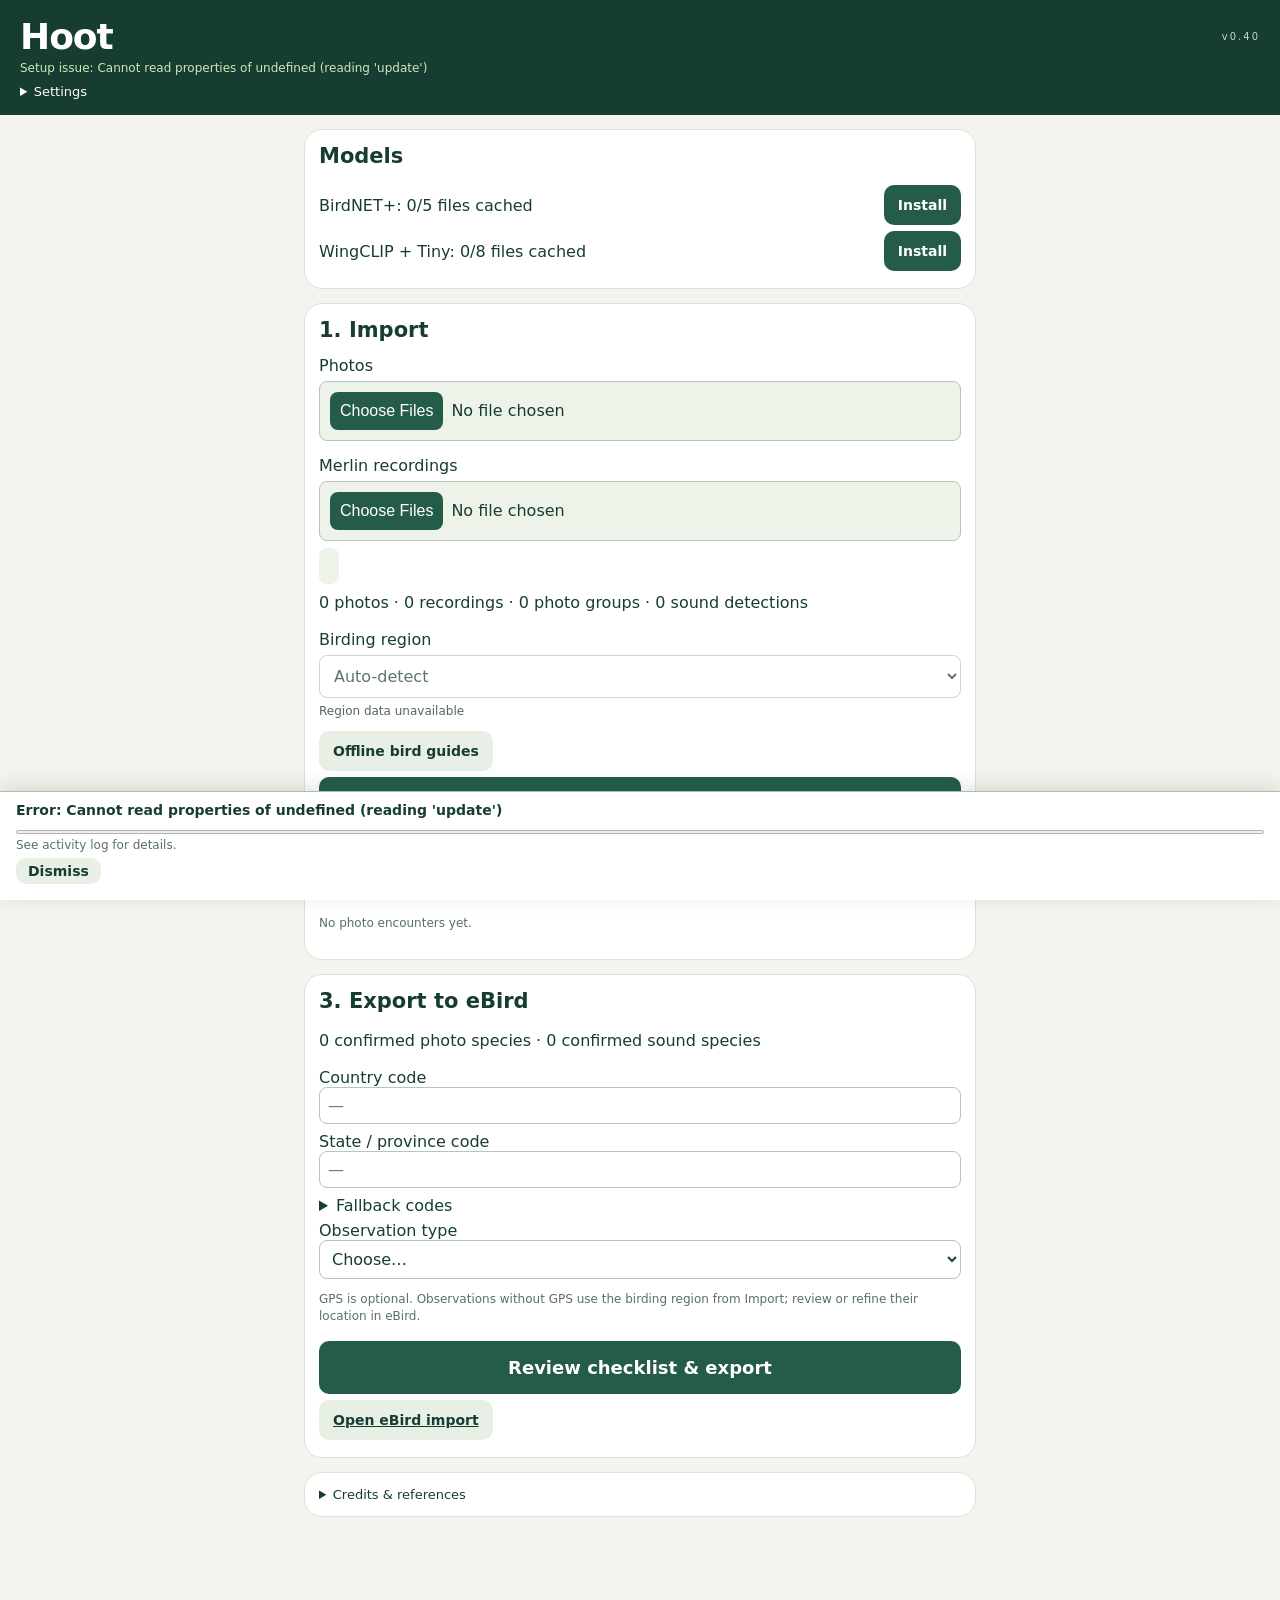
==== commit 15a98ecd: "Skip tiny bird detections without warning or fallback classification (v0.40)" ====
--- a/index.html
+++ b/index.html
@@ -1 +1 @@
-<!doctype html><html lang="en"><head><meta charset="utf-8"><meta name="viewport" content="width=device-width,initial-scale=1,viewport-fit=cover"><meta name="theme-color" content="#173d32"><meta name="apple-mobile-web-app-capable" content="yes"><meta name="apple-mobile-web-app-title" content="Hoot"><link rel="manifest" href="manifest.webmanifest"><link rel="apple-touch-icon" href="icon.svg"><link rel="stylesheet" href="style.css?v=39"><title>Hoot</title></head><body><header><div class="top"><h1>Hoot</h1><small>v0.39</small></div><span id="status"></span><details><summary>Settings</summary><button id="updateApp" class="secondary">Check for update</button><label>Photo grouping gap (seconds) <input id="gap" type="number" min="1" max="600" value="30"></label><button id="group" class="secondary">Regroup unassigned photos</button><button id="backup" class="secondary">Export backup metadata</button><button id="clearLibrary" class="danger" disabled>Clear library</button><pre id="log"></pre><button id="copyLog" class="secondary">Copy diagnostics</button></details></header><main><section id="setup"><h2>Models</h2><div class="modelrow"><span id="packAudio">Sound</span><button id="installAudio">Install</button></div><div class="modelrow"><span id="packVision">Photo</span><button id="installVision">Install</button></div><small id="mlstatus"></small></section><section><h2>1. Import</h2><label for="photos">Photos</label><input id="photos" type="file" accept="image/*" multiple disabled><label for="audio">Merlin recordings</label><input id="audio" type="file" accept="audio/*,.wav,.m4a,.mp3" multiple disabled><small id="importStatus" role="status"></small><p id="inventory"></p><label for="birdCountry">Birding region</label><select id="birdCountry" disabled><option value="">Auto-detect</option></select><select id="birdSubdivision" hidden aria-label="State or province"></select><small id="birdRegionStatus" aria-live="polite"></small><button id="offlineGuides" class="secondary">Offline bird guides</button><button id="runAll" class="primary" disabled>Run detections</button></section><section id="review"><h2>2. Review <span id="count"></span></h2><div id="encounters"></div><details id="mediaReview"><summary>Audio recordings &amp; file details</summary><div id="assets"></div></details></section><section id="exportPanel"><h2>3. Export to eBird</h2><p id="exportCount"></p><label>Country code <input id="country" placeholder="—" readonly></label><label>State / province code <input id="region" placeholder="—" readonly></label><small id="exportRegionStatus"></small><details><summary>Fallback codes</summary><label>Country <input id="fallbackCountry" maxlength="2" autocapitalize="characters"></label><label>State / province <input id="fallbackRegion" maxlength="3" autocapitalize="characters"></label></details><label>Observation type <select id="protocol"><option value="">Choose…</option><option>Incidental</option><option>Historical</option></select></label><p class="hint">GPS is optional. Observations without GPS use the birding region from Import; review or refine their location in eBird.</p><button id="export" class="primary">Review checklist &amp; export</button><a class="button secondary" href="https://ebird.org/import/upload.form" target="_blank" rel="noopener">Open eBird import</a></section><section id="credits"><details><summary>Credits &amp; references</summary><h3>Identification models</h3><p><strong>YOLOX-Tiny</strong> — Megvii, Apache 2.0. <a href="https://github.com/Megvii-BaseDetection/YOLOX">Code and pretrained model</a> · <a href="https://arxiv.org/abs/2107.08430">Paper</a>. Used to locate birds, not identify species.</p><p><strong>BirdNET+ V3.0.1 &amp; Geomodel V3.0.5</strong> — Mario Lasseck, Maximilian Eibl, Holger Klinck and Stefan Kahl. <a href="https://doi.org/10.5281/zenodo.24362980">Model release</a> · <a href="https://github.com/birdnet-team/birdnet-V3.0-dev">Code</a> · <a href="https://github.com/birdnet-team/geomodel">Geomodel</a> · <a href="https://doi.org/10.1016/j.ecoinf.2021.101236">Foundational paper</a> · <a href="models/MODEL_LICENSE.txt">License</a> · <a href="models/ACCEPTABLE_USE.txt">Acceptable use</a></p><p><strong>WingCLIP 0.3</strong> — John Lian / WingDex. <a href="https://huggingface.co/johnlian/WingCLIP-0.3">Model and attribution</a> · <a href="https://github.com/jlian/wingdex">Repository</a> · <a href="https://arxiv.org/abs/2505.23883">BioCLIP 2</a> · <a href="https://arxiv.org/abs/2309.12314">TinyCLIP</a> · <a href="https://creativecommons.org/licenses/by-nc/4.0/">CC BY-NC 4.0</a>. Thanks to the <a href="https://www.inaturalist.org/">iNaturalist</a> photographers and observers. Model weights are for noncommercial use.</p><h3>Reference photographs</h3><p><a href="https://avicommons.org/">Avicommons</a> — curated Creative Commons bird photographs by individual credited photographers; per-image licenses apply. Hoot is noncommercial.</p><h3>Birding &amp; community science</h3><p><a href="https://merlin.allaboutbirds.org/">Merlin Bird ID</a> · <a href="https://ebird.org/">eBird</a> · <a href="https://www.birds.cornell.edu/home/">Cornell Lab of Ornithology</a> · <a href="https://www.macaulaylibrary.org/">Macaulay Library</a> · <a href="https://science.ebird.org/en/use-ebird-data/citation">eBird citation</a>. Thanks to the researchers, developers and birders who make these resources possible.</p><p>Hoot is independent and is not affiliated with or endorsed by these projects. Merlin recordings are imported by the user; identifications are generated by Hoot's models.</p><h3>License</h3><p>Hoot is noncommercial. Original project materials: <a href="LICENSE.txt">CC BY-NC 4.0</a>. Third-party components retain their own terms. <a href="THIRD_PARTY_NOTICES.md">Third-party notices</a>.</p><h3>Tools &amp; data</h3><p><a href="https://www.naturalearthdata.com/">Natural Earth</a> · <a href="https://support.ebird.org/en/support/solutions/articles/48000907878-upload-spreadsheet-data-to-ebird">eBird import specification and region codes</a> · <a href="https://onnxruntime.ai/">ONNX Runtime</a> · <a href="https://github.com/mattiasw/ExifReader">ExifReader</a> · <a href="vendor/ExifReader-LICENSE">ExifReader license</a></p><p><a href="https://github.com/balbok0/flock#credits-and-references">Full references and attribution</a></p></details></section></main><aside id="activityDock" hidden><div id="activity" role="status" aria-live="polite"></div><progress id="progress" max="100" value="0"></progress><small id="progressDetail"></small><button id="pauseProgress" class="secondary" hidden>Pause</button><button id="dismissProgress" class="secondary" hidden>Dismiss</button></aside><script src="ui.js?v=39"></script><script src="vendor/exif-reader.js?v=4.52.0"></script><script src="metadata.js?v=39"></script><script src="merlin.js?v=39"></script><script src="geo.js?v=39"></script><script src="vision.js?v=39"></script><script src="regions.js?v=39"></script><script src="taxonomy.js?v=39"></script><script src="review-tools.js?v=39"></script><script src="guides.js?v=39"></script><script src="review-extras.js?v=39"></script><script src="guide-ui.js?v=39"></script><script src="app.js?v=39"></script><script src="ml.js?v=39"></script></body></html>+<!doctype html><html lang="en"><head><meta charset="utf-8"><meta name="viewport" content="width=device-width,initial-scale=1,viewport-fit=cover"><meta name="theme-color" content="#173d32"><meta name="apple-mobile-web-app-capable" content="yes"><meta name="apple-mobile-web-app-title" content="Hoot"><link rel="manifest" href="manifest.webmanifest"><link rel="apple-touch-icon" href="icon.svg"><link rel="stylesheet" href="style.css?v=40"><title>Hoot</title></head><body><header><div class="top"><h1>Hoot</h1><small>v0.40</small></div><span id="status"></span><details><summary>Settings</summary><button id="updateApp" class="secondary">Check for update</button><label>Photo grouping gap (seconds) <input id="gap" type="number" min="1" max="600" value="30"></label><button id="group" class="secondary">Regroup unassigned photos</button><button id="backup" class="secondary">Export backup metadata</button><button id="clearLibrary" class="danger" disabled>Clear library</button><pre id="log"></pre><button id="copyLog" class="secondary">Copy diagnostics</button></details></header><main><section id="setup"><h2>Models</h2><div class="modelrow"><span id="packAudio">Sound</span><button id="installAudio">Install</button></div><div class="modelrow"><span id="packVision">Photo</span><button id="installVision">Install</button></div><small id="mlstatus"></small></section><section><h2>1. Import</h2><label for="photos">Photos</label><input id="photos" type="file" accept="image/*" multiple disabled><label for="audio">Merlin recordings</label><input id="audio" type="file" accept="audio/*,.wav,.m4a,.mp3" multiple disabled><small id="importStatus" role="status"></small><p id="inventory"></p><label for="birdCountry">Birding region</label><select id="birdCountry" disabled><option value="">Auto-detect</option></select><select id="birdSubdivision" hidden aria-label="State or province"></select><small id="birdRegionStatus" aria-live="polite"></small><button id="offlineGuides" class="secondary">Offline bird guides</button><button id="runAll" class="primary" disabled>Run detections</button></section><section id="review"><h2>2. Review <span id="count"></span></h2><div id="encounters"></div><details id="mediaReview"><summary>Audio recordings &amp; file details</summary><div id="assets"></div></details></section><section id="exportPanel"><h2>3. Export to eBird</h2><p id="exportCount"></p><label>Country code <input id="country" placeholder="—" readonly></label><label>State / province code <input id="region" placeholder="—" readonly></label><small id="exportRegionStatus"></small><details><summary>Fallback codes</summary><label>Country <input id="fallbackCountry" maxlength="2" autocapitalize="characters"></label><label>State / province <input id="fallbackRegion" maxlength="3" autocapitalize="characters"></label></details><label>Observation type <select id="protocol"><option value="">Choose…</option><option>Incidental</option><option>Historical</option></select></label><p class="hint">GPS is optional. Observations without GPS use the birding region from Import; review or refine their location in eBird.</p><button id="export" class="primary">Review checklist &amp; export</button><a class="button secondary" href="https://ebird.org/import/upload.form" target="_blank" rel="noopener">Open eBird import</a></section><section id="credits"><details><summary>Credits &amp; references</summary><h3>Identification models</h3><p><strong>YOLOX-Tiny</strong> — Megvii, Apache 2.0. <a href="https://github.com/Megvii-BaseDetection/YOLOX">Code and pretrained model</a> · <a href="https://arxiv.org/abs/2107.08430">Paper</a>. Used to locate birds, not identify species.</p><p><strong>BirdNET+ V3.0.1 &amp; Geomodel V3.0.5</strong> — Mario Lasseck, Maximilian Eibl, Holger Klinck and Stefan Kahl. <a href="https://doi.org/10.5281/zenodo.24362980">Model release</a> · <a href="https://github.com/birdnet-team/birdnet-V3.0-dev">Code</a> · <a href="https://github.com/birdnet-team/geomodel">Geomodel</a> · <a href="https://doi.org/10.1016/j.ecoinf.2021.101236">Foundational paper</a> · <a href="models/MODEL_LICENSE.txt">License</a> · <a href="models/ACCEPTABLE_USE.txt">Acceptable use</a></p><p><strong>WingCLIP 0.3</strong> — John Lian / WingDex. <a href="https://huggingface.co/johnlian/WingCLIP-0.3">Model and attribution</a> · <a href="https://github.com/jlian/wingdex">Repository</a> · <a href="https://arxiv.org/abs/2505.23883">BioCLIP 2</a> · <a href="https://arxiv.org/abs/2309.12314">TinyCLIP</a> · <a href="https://creativecommons.org/licenses/by-nc/4.0/">CC BY-NC 4.0</a>. Thanks to the <a href="https://www.inaturalist.org/">iNaturalist</a> photographers and observers. Model weights are for noncommercial use.</p><h3>Reference photographs</h3><p><a href="https://avicommons.org/">Avicommons</a> — curated Creative Commons bird photographs by individual credited photographers; per-image licenses apply. Hoot is noncommercial.</p><h3>Birding &amp; community science</h3><p><a href="https://merlin.allaboutbirds.org/">Merlin Bird ID</a> · <a href="https://ebird.org/">eBird</a> · <a href="https://www.birds.cornell.edu/home/">Cornell Lab of Ornithology</a> · <a href="https://www.macaulaylibrary.org/">Macaulay Library</a> · <a href="https://science.ebird.org/en/use-ebird-data/citation">eBird citation</a>. Thanks to the researchers, developers and birders who make these resources possible.</p><p>Hoot is independent and is not affiliated with or endorsed by these projects. Merlin recordings are imported by the user; identifications are generated by Hoot's models.</p><h3>License</h3><p>Hoot is noncommercial. Original project materials: <a href="LICENSE.txt">CC BY-NC 4.0</a>. Third-party components retain their own terms. <a href="THIRD_PARTY_NOTICES.md">Third-party notices</a>.</p><h3>Tools &amp; data</h3><p><a href="https://www.naturalearthdata.com/">Natural Earth</a> · <a href="https://support.ebird.org/en/support/solutions/articles/48000907878-upload-spreadsheet-data-to-ebird">eBird import specification and region codes</a> · <a href="https://onnxruntime.ai/">ONNX Runtime</a> · <a href="https://github.com/mattiasw/ExifReader">ExifReader</a> · <a href="vendor/ExifReader-LICENSE">ExifReader license</a></p><p><a href="https://github.com/balbok0/flock#credits-and-references">Full references and attribution</a></p></details></section></main><aside id="activityDock" hidden><div id="activity" role="status" aria-live="polite"></div><progress id="progress" max="100" value="0"></progress><small id="progressDetail"></small><button id="pauseProgress" class="secondary" hidden>Pause</button><button id="dismissProgress" class="secondary" hidden>Dismiss</button></aside><script src="ui.js?v=40"></script><script src="vendor/exif-reader.js?v=4.52.0"></script><script src="metadata.js?v=40"></script><script src="merlin.js?v=40"></script><script src="geo.js?v=40"></script><script src="vision.js?v=40"></script><script src="regions.js?v=40"></script><script src="taxonomy.js?v=40"></script><script src="review-tools.js?v=40"></script><script src="guides.js?v=40"></script><script src="review-extras.js?v=40"></script><script src="guide-ui.js?v=40"></script><script src="app.js?v=40"></script><script src="ml.js?v=40"></script></body></html>
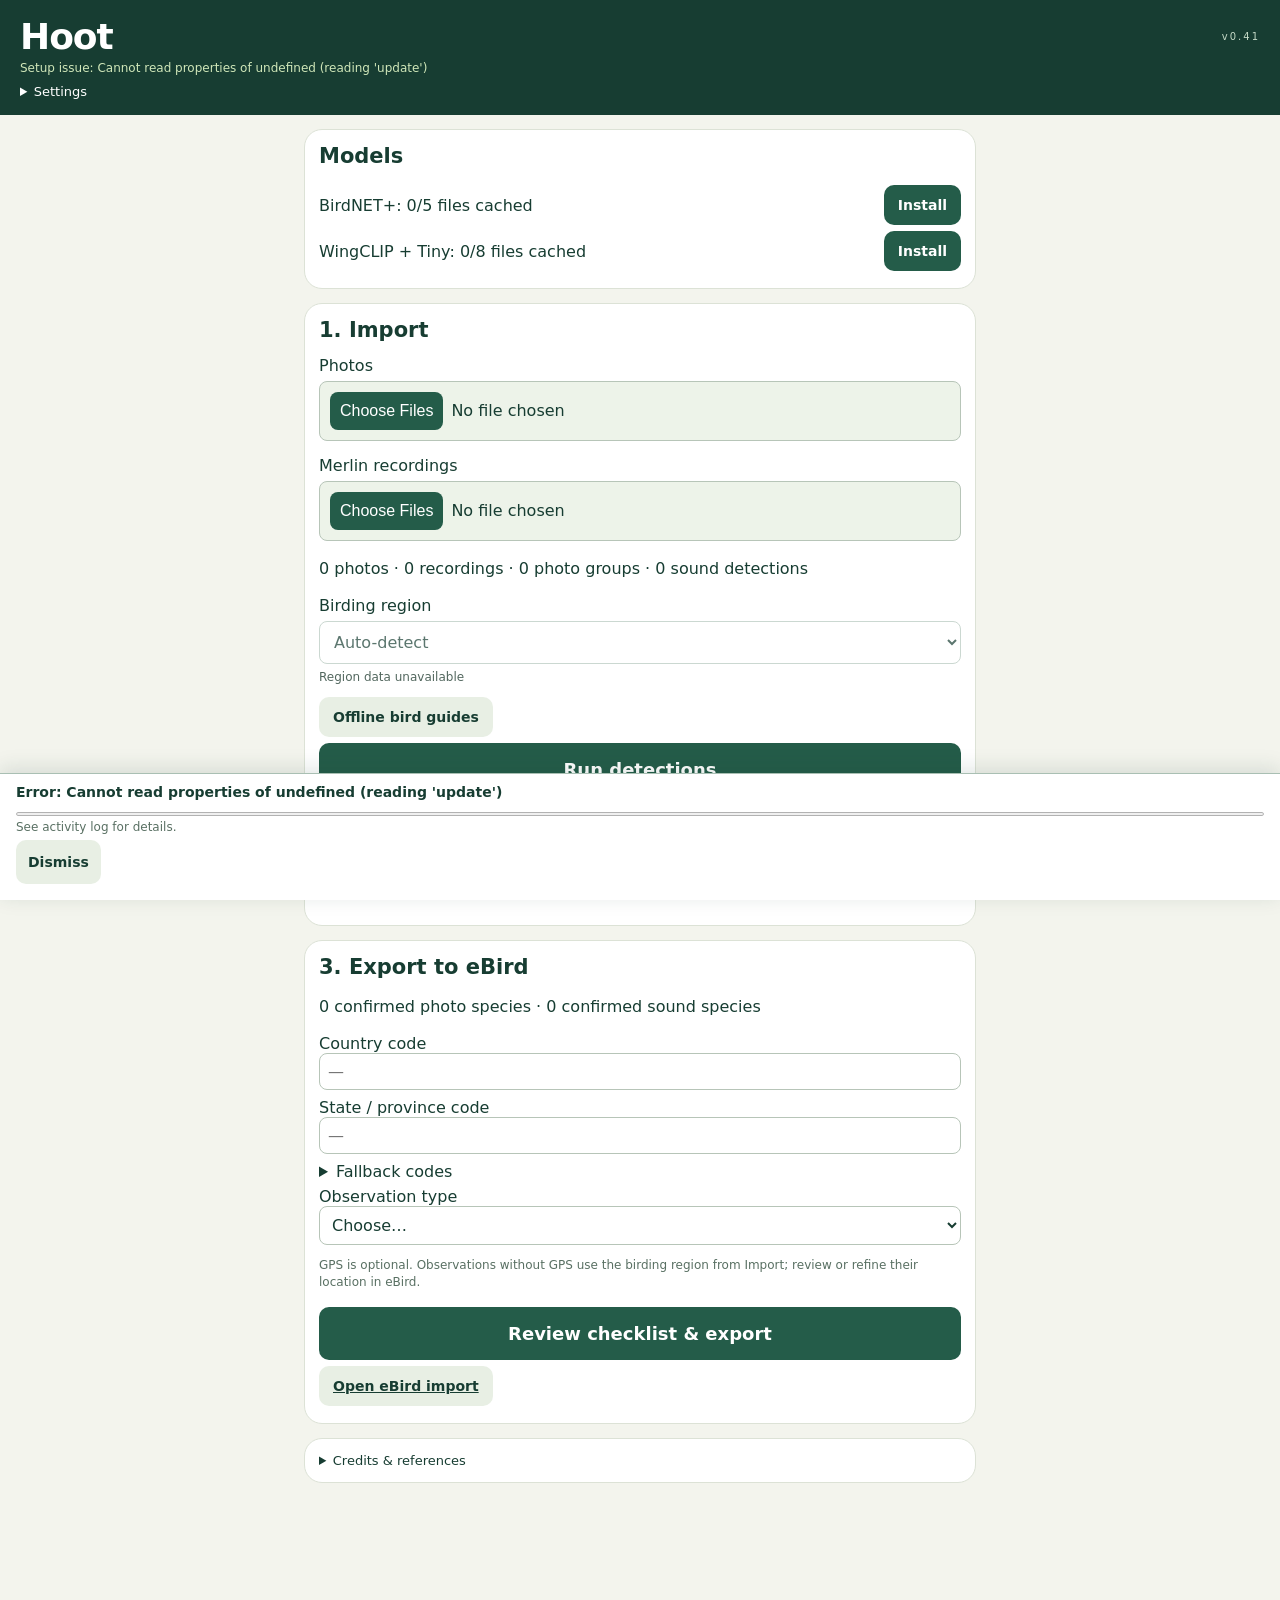
==== commit 95b8ff48: "Sand mobile review controls, search and progress states (v0.41)" ====
--- a/index.html
+++ b/index.html
@@ -1 +1 @@
-<!doctype html><html lang="en"><head><meta charset="utf-8"><meta name="viewport" content="width=device-width,initial-scale=1,viewport-fit=cover"><meta name="theme-color" content="#173d32"><meta name="apple-mobile-web-app-capable" content="yes"><meta name="apple-mobile-web-app-title" content="Hoot"><link rel="manifest" href="manifest.webmanifest"><link rel="apple-touch-icon" href="icon.svg"><link rel="stylesheet" href="style.css?v=40"><title>Hoot</title></head><body><header><div class="top"><h1>Hoot</h1><small>v0.40</small></div><span id="status"></span><details><summary>Settings</summary><button id="updateApp" class="secondary">Check for update</button><label>Photo grouping gap (seconds) <input id="gap" type="number" min="1" max="600" value="30"></label><button id="group" class="secondary">Regroup unassigned photos</button><button id="backup" class="secondary">Export backup metadata</button><button id="clearLibrary" class="danger" disabled>Clear library</button><pre id="log"></pre><button id="copyLog" class="secondary">Copy diagnostics</button></details></header><main><section id="setup"><h2>Models</h2><div class="modelrow"><span id="packAudio">Sound</span><button id="installAudio">Install</button></div><div class="modelrow"><span id="packVision">Photo</span><button id="installVision">Install</button></div><small id="mlstatus"></small></section><section><h2>1. Import</h2><label for="photos">Photos</label><input id="photos" type="file" accept="image/*" multiple disabled><label for="audio">Merlin recordings</label><input id="audio" type="file" accept="audio/*,.wav,.m4a,.mp3" multiple disabled><small id="importStatus" role="status"></small><p id="inventory"></p><label for="birdCountry">Birding region</label><select id="birdCountry" disabled><option value="">Auto-detect</option></select><select id="birdSubdivision" hidden aria-label="State or province"></select><small id="birdRegionStatus" aria-live="polite"></small><button id="offlineGuides" class="secondary">Offline bird guides</button><button id="runAll" class="primary" disabled>Run detections</button></section><section id="review"><h2>2. Review <span id="count"></span></h2><div id="encounters"></div><details id="mediaReview"><summary>Audio recordings &amp; file details</summary><div id="assets"></div></details></section><section id="exportPanel"><h2>3. Export to eBird</h2><p id="exportCount"></p><label>Country code <input id="country" placeholder="—" readonly></label><label>State / province code <input id="region" placeholder="—" readonly></label><small id="exportRegionStatus"></small><details><summary>Fallback codes</summary><label>Country <input id="fallbackCountry" maxlength="2" autocapitalize="characters"></label><label>State / province <input id="fallbackRegion" maxlength="3" autocapitalize="characters"></label></details><label>Observation type <select id="protocol"><option value="">Choose…</option><option>Incidental</option><option>Historical</option></select></label><p class="hint">GPS is optional. Observations without GPS use the birding region from Import; review or refine their location in eBird.</p><button id="export" class="primary">Review checklist &amp; export</button><a class="button secondary" href="https://ebird.org/import/upload.form" target="_blank" rel="noopener">Open eBird import</a></section><section id="credits"><details><summary>Credits &amp; references</summary><h3>Identification models</h3><p><strong>YOLOX-Tiny</strong> — Megvii, Apache 2.0. <a href="https://github.com/Megvii-BaseDetection/YOLOX">Code and pretrained model</a> · <a href="https://arxiv.org/abs/2107.08430">Paper</a>. Used to locate birds, not identify species.</p><p><strong>BirdNET+ V3.0.1 &amp; Geomodel V3.0.5</strong> — Mario Lasseck, Maximilian Eibl, Holger Klinck and Stefan Kahl. <a href="https://doi.org/10.5281/zenodo.24362980">Model release</a> · <a href="https://github.com/birdnet-team/birdnet-V3.0-dev">Code</a> · <a href="https://github.com/birdnet-team/geomodel">Geomodel</a> · <a href="https://doi.org/10.1016/j.ecoinf.2021.101236">Foundational paper</a> · <a href="models/MODEL_LICENSE.txt">License</a> · <a href="models/ACCEPTABLE_USE.txt">Acceptable use</a></p><p><strong>WingCLIP 0.3</strong> — John Lian / WingDex. <a href="https://huggingface.co/johnlian/WingCLIP-0.3">Model and attribution</a> · <a href="https://github.com/jlian/wingdex">Repository</a> · <a href="https://arxiv.org/abs/2505.23883">BioCLIP 2</a> · <a href="https://arxiv.org/abs/2309.12314">TinyCLIP</a> · <a href="https://creativecommons.org/licenses/by-nc/4.0/">CC BY-NC 4.0</a>. Thanks to the <a href="https://www.inaturalist.org/">iNaturalist</a> photographers and observers. Model weights are for noncommercial use.</p><h3>Reference photographs</h3><p><a href="https://avicommons.org/">Avicommons</a> — curated Creative Commons bird photographs by individual credited photographers; per-image licenses apply. Hoot is noncommercial.</p><h3>Birding &amp; community science</h3><p><a href="https://merlin.allaboutbirds.org/">Merlin Bird ID</a> · <a href="https://ebird.org/">eBird</a> · <a href="https://www.birds.cornell.edu/home/">Cornell Lab of Ornithology</a> · <a href="https://www.macaulaylibrary.org/">Macaulay Library</a> · <a href="https://science.ebird.org/en/use-ebird-data/citation">eBird citation</a>. Thanks to the researchers, developers and birders who make these resources possible.</p><p>Hoot is independent and is not affiliated with or endorsed by these projects. Merlin recordings are imported by the user; identifications are generated by Hoot's models.</p><h3>License</h3><p>Hoot is noncommercial. Original project materials: <a href="LICENSE.txt">CC BY-NC 4.0</a>. Third-party components retain their own terms. <a href="THIRD_PARTY_NOTICES.md">Third-party notices</a>.</p><h3>Tools &amp; data</h3><p><a href="https://www.naturalearthdata.com/">Natural Earth</a> · <a href="https://support.ebird.org/en/support/solutions/articles/48000907878-upload-spreadsheet-data-to-ebird">eBird import specification and region codes</a> · <a href="https://onnxruntime.ai/">ONNX Runtime</a> · <a href="https://github.com/mattiasw/ExifReader">ExifReader</a> · <a href="vendor/ExifReader-LICENSE">ExifReader license</a></p><p><a href="https://github.com/balbok0/flock#credits-and-references">Full references and attribution</a></p></details></section></main><aside id="activityDock" hidden><div id="activity" role="status" aria-live="polite"></div><progress id="progress" max="100" value="0"></progress><small id="progressDetail"></small><button id="pauseProgress" class="secondary" hidden>Pause</button><button id="dismissProgress" class="secondary" hidden>Dismiss</button></aside><script src="ui.js?v=40"></script><script src="vendor/exif-reader.js?v=4.52.0"></script><script src="metadata.js?v=40"></script><script src="merlin.js?v=40"></script><script src="geo.js?v=40"></script><script src="vision.js?v=40"></script><script src="regions.js?v=40"></script><script src="taxonomy.js?v=40"></script><script src="review-tools.js?v=40"></script><script src="guides.js?v=40"></script><script src="review-extras.js?v=40"></script><script src="guide-ui.js?v=40"></script><script src="app.js?v=40"></script><script src="ml.js?v=40"></script></body></html>+<!doctype html><html lang="en"><head><meta charset="utf-8"><meta name="viewport" content="width=device-width,initial-scale=1,viewport-fit=cover"><meta name="theme-color" content="#173d32"><meta name="apple-mobile-web-app-capable" content="yes"><meta name="apple-mobile-web-app-title" content="Hoot"><link rel="manifest" href="manifest.webmanifest"><link rel="apple-touch-icon" href="icon.svg"><link rel="stylesheet" href="style.css?v=41"><title>Hoot</title></head><body><header><div class="top"><h1>Hoot</h1><small>v0.41</small></div><span id="status"></span><details><summary>Settings</summary><button id="updateApp" class="secondary">Check for update</button><label>Photo grouping gap (seconds) <input id="gap" type="number" min="1" max="600" value="30"></label><button id="group" class="secondary">Regroup unassigned photos</button><button id="backup" class="secondary">Export backup metadata</button><button id="clearLibrary" class="danger" disabled>Clear library</button><pre id="log"></pre><button id="copyLog" class="secondary">Copy diagnostics</button></details></header><main><section id="setup"><h2>Models</h2><div class="modelrow"><span id="packAudio">Sound</span><button id="installAudio">Install</button></div><div class="modelrow"><span id="packVision">Photo</span><button id="installVision">Install</button></div><small id="mlstatus"></small></section><section><h2>1. Import</h2><label for="photos">Photos</label><input id="photos" type="file" accept="image/*" multiple disabled><label for="audio">Merlin recordings</label><input id="audio" type="file" accept="audio/*,.wav,.m4a,.mp3" multiple disabled><small id="importStatus" role="status"></small><p id="inventory"></p><label for="birdCountry">Birding region</label><select id="birdCountry" disabled><option value="">Auto-detect</option></select><select id="birdSubdivision" hidden aria-label="State or province"></select><small id="birdRegionStatus" aria-live="polite"></small><button id="offlineGuides" class="secondary">Offline bird guides</button><button id="runAll" class="primary" disabled>Run detections</button></section><section id="review"><h2>2. Review <span id="count"></span></h2><div id="encounters"></div><details id="mediaReview"><summary>Audio recordings &amp; file details</summary><div id="assets"></div></details></section><section id="exportPanel"><h2>3. Export to eBird</h2><p id="exportCount"></p><label>Country code <input id="country" placeholder="—" readonly></label><label>State / province code <input id="region" placeholder="—" readonly></label><small id="exportRegionStatus"></small><details><summary>Fallback codes</summary><label>Country <input id="fallbackCountry" maxlength="2" autocapitalize="characters"></label><label>State / province <input id="fallbackRegion" maxlength="3" autocapitalize="characters"></label></details><label>Observation type <select id="protocol"><option value="">Choose…</option><option>Incidental</option><option>Historical</option></select></label><p class="hint">GPS is optional. Observations without GPS use the birding region from Import; review or refine their location in eBird.</p><button id="export" class="primary">Review checklist &amp; export</button><a class="button secondary" href="https://ebird.org/import/upload.form" target="_blank" rel="noopener">Open eBird import</a></section><section id="credits"><details><summary>Credits &amp; references</summary><h3>Identification models</h3><p><strong>YOLOX-Tiny</strong> — Megvii, Apache 2.0. <a href="https://github.com/Megvii-BaseDetection/YOLOX">Code and pretrained model</a> · <a href="https://arxiv.org/abs/2107.08430">Paper</a>. Used to locate birds, not identify species.</p><p><strong>BirdNET+ V3.0.1 &amp; Geomodel V3.0.5</strong> — Mario Lasseck, Maximilian Eibl, Holger Klinck and Stefan Kahl. <a href="https://doi.org/10.5281/zenodo.24362980">Model release</a> · <a href="https://github.com/birdnet-team/birdnet-V3.0-dev">Code</a> · <a href="https://github.com/birdnet-team/geomodel">Geomodel</a> · <a href="https://doi.org/10.1016/j.ecoinf.2021.101236">Foundational paper</a> · <a href="models/MODEL_LICENSE.txt">License</a> · <a href="models/ACCEPTABLE_USE.txt">Acceptable use</a></p><p><strong>WingCLIP 0.3</strong> — John Lian / WingDex. <a href="https://huggingface.co/johnlian/WingCLIP-0.3">Model and attribution</a> · <a href="https://github.com/jlian/wingdex">Repository</a> · <a href="https://arxiv.org/abs/2505.23883">BioCLIP 2</a> · <a href="https://arxiv.org/abs/2309.12314">TinyCLIP</a> · <a href="https://creativecommons.org/licenses/by-nc/4.0/">CC BY-NC 4.0</a>. Thanks to the <a href="https://www.inaturalist.org/">iNaturalist</a> photographers and observers. Model weights are for noncommercial use.</p><h3>Reference photographs</h3><p><a href="https://avicommons.org/">Avicommons</a> — curated Creative Commons bird photographs by individual credited photographers; per-image licenses apply. Hoot is noncommercial.</p><h3>Birding &amp; community science</h3><p><a href="https://merlin.allaboutbirds.org/">Merlin Bird ID</a> · <a href="https://ebird.org/">eBird</a> · <a href="https://www.birds.cornell.edu/home/">Cornell Lab of Ornithology</a> · <a href="https://www.macaulaylibrary.org/">Macaulay Library</a> · <a href="https://science.ebird.org/en/use-ebird-data/citation">eBird citation</a>. Thanks to the researchers, developers and birders who make these resources possible.</p><p>Hoot is independent and is not affiliated with or endorsed by these projects. Merlin recordings are imported by the user; identifications are generated by Hoot's models.</p><h3>License</h3><p>Hoot is noncommercial. Original project materials: <a href="LICENSE.txt">CC BY-NC 4.0</a>. Third-party components retain their own terms. <a href="THIRD_PARTY_NOTICES.md">Third-party notices</a>.</p><h3>Tools &amp; data</h3><p><a href="https://www.naturalearthdata.com/">Natural Earth</a> · <a href="https://support.ebird.org/en/support/solutions/articles/48000907878-upload-spreadsheet-data-to-ebird">eBird import specification and region codes</a> · <a href="https://onnxruntime.ai/">ONNX Runtime</a> · <a href="https://github.com/mattiasw/ExifReader">ExifReader</a> · <a href="vendor/ExifReader-LICENSE">ExifReader license</a></p><p><a href="https://github.com/balbok0/flock#credits-and-references">Full references and attribution</a></p></details></section></main><aside id="activityDock" hidden><div id="activity" role="status" aria-live="polite"></div><progress id="progress" max="100" value="0"></progress><small id="progressDetail"></small><button id="pauseProgress" class="secondary" hidden>Pause</button><button id="dismissProgress" class="secondary" hidden>Dismiss</button></aside><script src="ui.js?v=41"></script><script src="vendor/exif-reader.js?v=4.52.0"></script><script src="metadata.js?v=41"></script><script src="merlin.js?v=41"></script><script src="geo.js?v=41"></script><script src="vision.js?v=41"></script><script src="regions.js?v=41"></script><script src="taxonomy.js?v=41"></script><script src="review-tools.js?v=41"></script><script src="guides.js?v=41"></script><script src="review-extras.js?v=41"></script><script src="guide-ui.js?v=41"></script><script src="app.js?v=41"></script><script src="ml.js?v=41"></script></body></html>
--- a/style.css
+++ b/style.css
@@ -43,3 +43,35 @@
 #activityDock.modalActivityDock{position:sticky;bottom:0;left:auto;right:auto;z-index:3;margin:10px -4px -4px;padding:10px 6px;background:#fff;box-shadow:0 -4px 12px #173d321a}#pauseProgress{min-height:36px;padding:6px 14px;margin:4px 0}#progressDetail{font-variant-numeric:tabular-nums;line-height:1.45;overflow-wrap:anywhere}#activityDock .secondary{width:auto}main{padding-bottom:180px}
 
 .guideList{margin:4px 0 10px}.guidePackRow{padding:12px 0;margin:0}.guidePackHead{display:flex;gap:10px;align-items:center;justify-content:space-between}.guidePackText{min-width:0;flex:1;overflow-wrap:anywhere}.guidePackText strong{font-size:15px;line-height:1.3}.guidePackText small{font-size:12px;margin:3px 0;color:#597063}.guidePackText progress{height:5px;display:block;width:100%;margin:7px 0 0}.guidePackActions{display:flex;flex-direction:column;gap:3px;align-items:stretch;flex:none}.guidePackActions button{margin:0;min-height:40px;padding:8px 12px}.guidePackActions .guideRemove{background:transparent;color:#8d4536;font-size:12px;min-height:32px;padding:4px 8px}.guidePreview .guidePackRow{border-bottom:0}.guideStatus:empty{display:none}.reviewExtraDialog .guideAdd,.reviewExtraDialog .guideHelp{margin:8px 0;padding:8px 0}.guideAdd summary,.guideHelp summary{cursor:pointer;font-weight:600;font-size:14px}.guideHelp p{font-size:12px;margin:8px 0;color:#597063}.guidePreview:empty{display:none}
+
+/* Mobile sanding: a compact, stable toolbar and readable species rows. */
+main{padding-bottom:max(28px,env(safe-area-inset-bottom))}
+body:has(#activityDock:not([hidden]):not(.modalActivityDock)) main{padding-bottom:180px}
+header{padding-top:max(16px,env(safe-area-inset-top))}
+.queueHeader{top:env(safe-area-inset-top,0px)}
+.queueTabs button,.queueNavigation button{min-height:44px}
+.reviewNav{display:flex;flex-wrap:nowrap;gap:5px;justify-content:space-between;align-items:center}
+.photoBrowse,.photoTools{display:flex;align-items:center;gap:4px;min-width:0}
+.photoBrowse button{min-width:36px;padding:5px 8px;font-size:19px}
+.photoBrowse span{min-width:32px;font-size:12px}
+.photoTools{margin-left:auto}
+.photoTools button{padding:7px 9px;white-space:nowrap}
+.photoTools .photoActionsButton{margin:0;min-width:44px}
+.photoTools button[aria-pressed=true]{background:#d4e6cf;color:#173d32}
+@media(max-width:350px){.reviewNav{flex-wrap:wrap}.photoTools{margin-left:0}.photoBrowse{flex:1}}
+.reviewSpecies{grid-template-columns:minmax(0,1fr) 100px;grid-template-rows:auto auto;align-items:center;column-gap:8px;row-gap:3px}
+.reviewSpecies>.reviewIdentity{grid-column:1;grid-row:1/span 2;align-self:center}
+.reviewSpecies>.reviewConfirm{grid-column:2;grid-row:1;align-self:end}
+.reviewCounter{grid-column:2;grid-row:2;align-self:start}
+.reviewSpecies:not(.isConfirmed) .reviewCounter{visibility:hidden}
+.reviewSpeciesName{overflow-wrap:normal;word-break:normal}
+.reviewSpecies .referenceThumb{flex-basis:52px;width:52px;min-height:70px}
+.reviewSpecies .referenceThumb img,.reviewSpecies .referenceThumbPlaceholder{width:52px;height:52px}
+.reviewSpecies .referenceThumb small{max-height:22px}
+.scoreHelp{font-size:12px;margin:3px 0 8px!important}
+.scoreHelp summary{font-size:12px;display:inline-block;padding:6px 0}
+.scoreHelp small{display:block;margin:4px 0}
+#pauseProgress,#dismissProgress,.guidePackActions .guideRemove{min-height:44px}
+#activityDock small:empty,#importStatus:empty,#birdRegionStatus:empty{display:none}
+button:focus-visible,a:focus-visible,summary:focus-visible,input:focus-visible,select:focus-visible{outline:2px solid #347d61;outline-offset:2px}
+@media(prefers-reduced-motion:reduce){*{scroll-behavior:auto!important}}
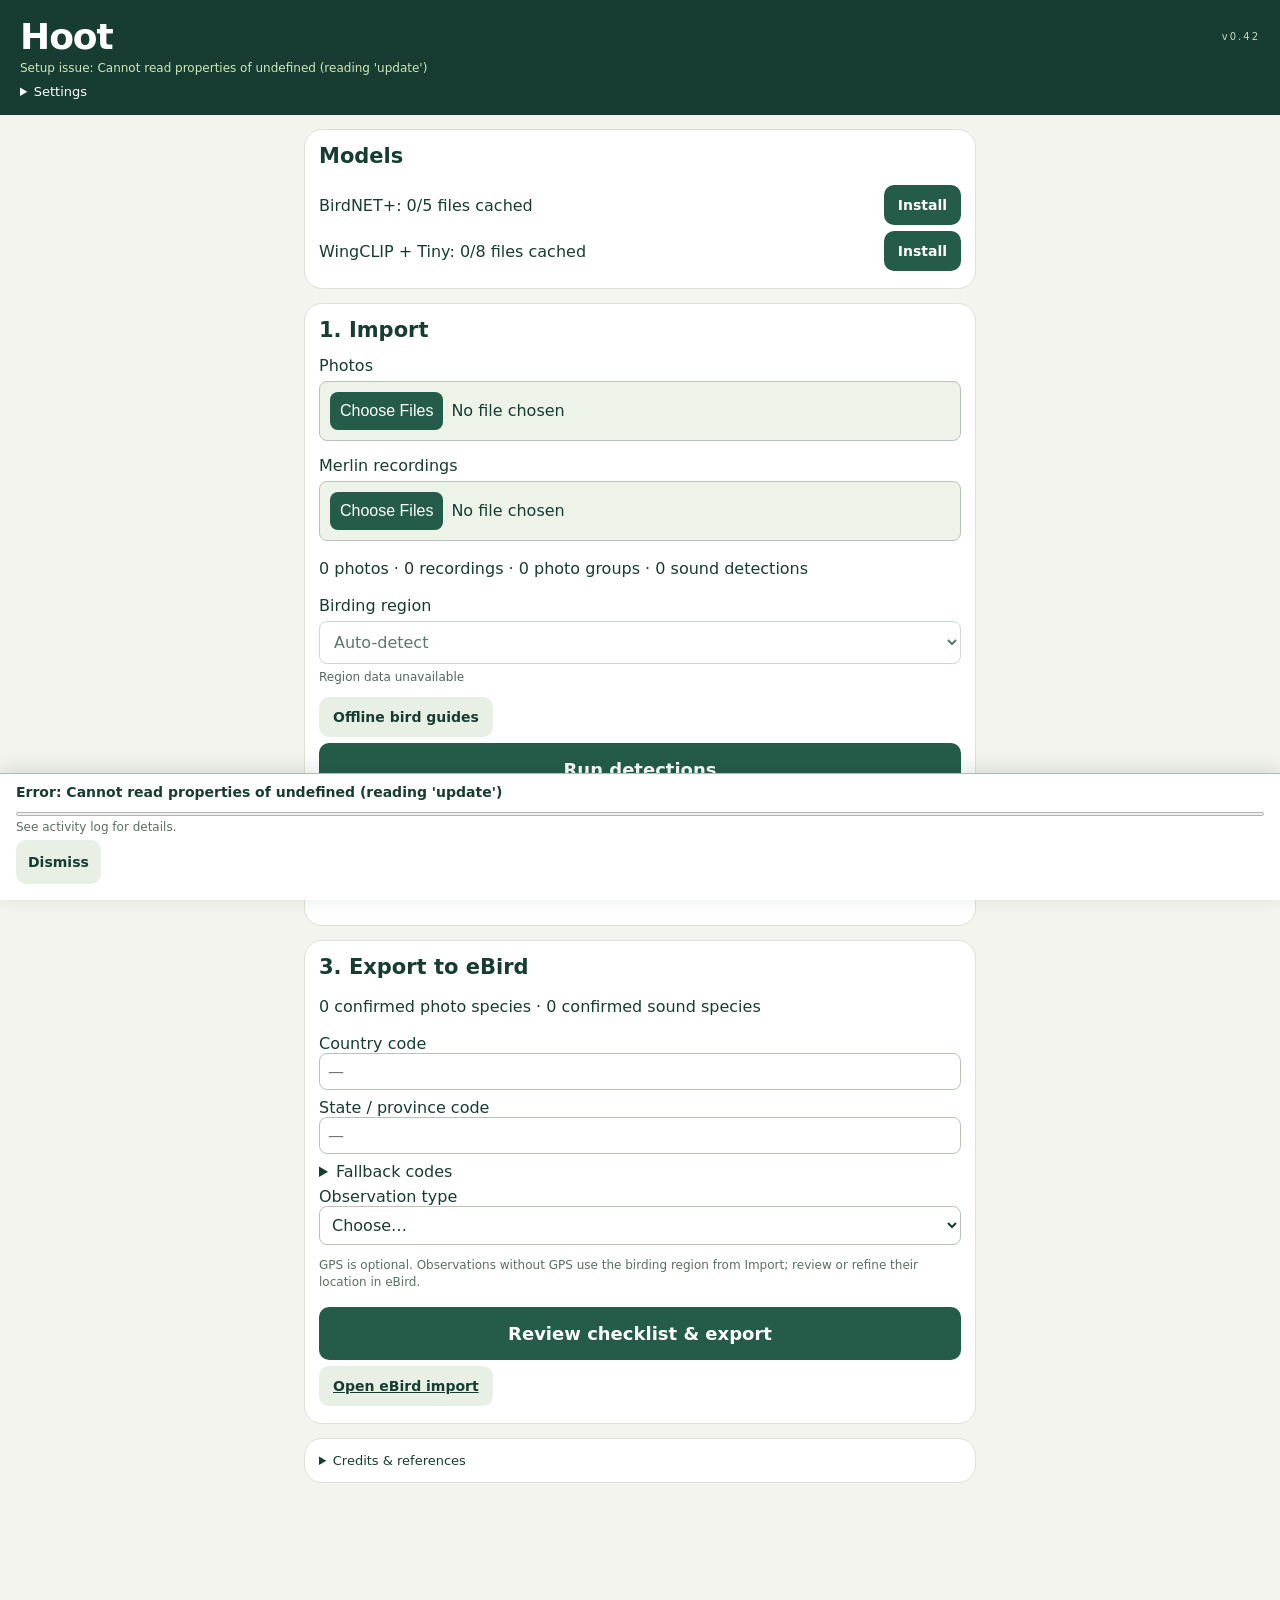
==== commit d93b93f0: "Sand box editing, audio entry and review disclosure hit areas (v0.42)" ====
--- a/index.html
+++ b/index.html
@@ -1 +1 @@
-<!doctype html><html lang="en"><head><meta charset="utf-8"><meta name="viewport" content="width=device-width,initial-scale=1,viewport-fit=cover"><meta name="theme-color" content="#173d32"><meta name="apple-mobile-web-app-capable" content="yes"><meta name="apple-mobile-web-app-title" content="Hoot"><link rel="manifest" href="manifest.webmanifest"><link rel="apple-touch-icon" href="icon.svg"><link rel="stylesheet" href="style.css?v=41"><title>Hoot</title></head><body><header><div class="top"><h1>Hoot</h1><small>v0.41</small></div><span id="status"></span><details><summary>Settings</summary><button id="updateApp" class="secondary">Check for update</button><label>Photo grouping gap (seconds) <input id="gap" type="number" min="1" max="600" value="30"></label><button id="group" class="secondary">Regroup unassigned photos</button><button id="backup" class="secondary">Export backup metadata</button><button id="clearLibrary" class="danger" disabled>Clear library</button><pre id="log"></pre><button id="copyLog" class="secondary">Copy diagnostics</button></details></header><main><section id="setup"><h2>Models</h2><div class="modelrow"><span id="packAudio">Sound</span><button id="installAudio">Install</button></div><div class="modelrow"><span id="packVision">Photo</span><button id="installVision">Install</button></div><small id="mlstatus"></small></section><section><h2>1. Import</h2><label for="photos">Photos</label><input id="photos" type="file" accept="image/*" multiple disabled><label for="audio">Merlin recordings</label><input id="audio" type="file" accept="audio/*,.wav,.m4a,.mp3" multiple disabled><small id="importStatus" role="status"></small><p id="inventory"></p><label for="birdCountry">Birding region</label><select id="birdCountry" disabled><option value="">Auto-detect</option></select><select id="birdSubdivision" hidden aria-label="State or province"></select><small id="birdRegionStatus" aria-live="polite"></small><button id="offlineGuides" class="secondary">Offline bird guides</button><button id="runAll" class="primary" disabled>Run detections</button></section><section id="review"><h2>2. Review <span id="count"></span></h2><div id="encounters"></div><details id="mediaReview"><summary>Audio recordings &amp; file details</summary><div id="assets"></div></details></section><section id="exportPanel"><h2>3. Export to eBird</h2><p id="exportCount"></p><label>Country code <input id="country" placeholder="—" readonly></label><label>State / province code <input id="region" placeholder="—" readonly></label><small id="exportRegionStatus"></small><details><summary>Fallback codes</summary><label>Country <input id="fallbackCountry" maxlength="2" autocapitalize="characters"></label><label>State / province <input id="fallbackRegion" maxlength="3" autocapitalize="characters"></label></details><label>Observation type <select id="protocol"><option value="">Choose…</option><option>Incidental</option><option>Historical</option></select></label><p class="hint">GPS is optional. Observations without GPS use the birding region from Import; review or refine their location in eBird.</p><button id="export" class="primary">Review checklist &amp; export</button><a class="button secondary" href="https://ebird.org/import/upload.form" target="_blank" rel="noopener">Open eBird import</a></section><section id="credits"><details><summary>Credits &amp; references</summary><h3>Identification models</h3><p><strong>YOLOX-Tiny</strong> — Megvii, Apache 2.0. <a href="https://github.com/Megvii-BaseDetection/YOLOX">Code and pretrained model</a> · <a href="https://arxiv.org/abs/2107.08430">Paper</a>. Used to locate birds, not identify species.</p><p><strong>BirdNET+ V3.0.1 &amp; Geomodel V3.0.5</strong> — Mario Lasseck, Maximilian Eibl, Holger Klinck and Stefan Kahl. <a href="https://doi.org/10.5281/zenodo.24362980">Model release</a> · <a href="https://github.com/birdnet-team/birdnet-V3.0-dev">Code</a> · <a href="https://github.com/birdnet-team/geomodel">Geomodel</a> · <a href="https://doi.org/10.1016/j.ecoinf.2021.101236">Foundational paper</a> · <a href="models/MODEL_LICENSE.txt">License</a> · <a href="models/ACCEPTABLE_USE.txt">Acceptable use</a></p><p><strong>WingCLIP 0.3</strong> — John Lian / WingDex. <a href="https://huggingface.co/johnlian/WingCLIP-0.3">Model and attribution</a> · <a href="https://github.com/jlian/wingdex">Repository</a> · <a href="https://arxiv.org/abs/2505.23883">BioCLIP 2</a> · <a href="https://arxiv.org/abs/2309.12314">TinyCLIP</a> · <a href="https://creativecommons.org/licenses/by-nc/4.0/">CC BY-NC 4.0</a>. Thanks to the <a href="https://www.inaturalist.org/">iNaturalist</a> photographers and observers. Model weights are for noncommercial use.</p><h3>Reference photographs</h3><p><a href="https://avicommons.org/">Avicommons</a> — curated Creative Commons bird photographs by individual credited photographers; per-image licenses apply. Hoot is noncommercial.</p><h3>Birding &amp; community science</h3><p><a href="https://merlin.allaboutbirds.org/">Merlin Bird ID</a> · <a href="https://ebird.org/">eBird</a> · <a href="https://www.birds.cornell.edu/home/">Cornell Lab of Ornithology</a> · <a href="https://www.macaulaylibrary.org/">Macaulay Library</a> · <a href="https://science.ebird.org/en/use-ebird-data/citation">eBird citation</a>. Thanks to the researchers, developers and birders who make these resources possible.</p><p>Hoot is independent and is not affiliated with or endorsed by these projects. Merlin recordings are imported by the user; identifications are generated by Hoot's models.</p><h3>License</h3><p>Hoot is noncommercial. Original project materials: <a href="LICENSE.txt">CC BY-NC 4.0</a>. Third-party components retain their own terms. <a href="THIRD_PARTY_NOTICES.md">Third-party notices</a>.</p><h3>Tools &amp; data</h3><p><a href="https://www.naturalearthdata.com/">Natural Earth</a> · <a href="https://support.ebird.org/en/support/solutions/articles/48000907878-upload-spreadsheet-data-to-ebird">eBird import specification and region codes</a> · <a href="https://onnxruntime.ai/">ONNX Runtime</a> · <a href="https://github.com/mattiasw/ExifReader">ExifReader</a> · <a href="vendor/ExifReader-LICENSE">ExifReader license</a></p><p><a href="https://github.com/balbok0/flock#credits-and-references">Full references and attribution</a></p></details></section></main><aside id="activityDock" hidden><div id="activity" role="status" aria-live="polite"></div><progress id="progress" max="100" value="0"></progress><small id="progressDetail"></small><button id="pauseProgress" class="secondary" hidden>Pause</button><button id="dismissProgress" class="secondary" hidden>Dismiss</button></aside><script src="ui.js?v=41"></script><script src="vendor/exif-reader.js?v=4.52.0"></script><script src="metadata.js?v=41"></script><script src="merlin.js?v=41"></script><script src="geo.js?v=41"></script><script src="vision.js?v=41"></script><script src="regions.js?v=41"></script><script src="taxonomy.js?v=41"></script><script src="review-tools.js?v=41"></script><script src="guides.js?v=41"></script><script src="review-extras.js?v=41"></script><script src="guide-ui.js?v=41"></script><script src="app.js?v=41"></script><script src="ml.js?v=41"></script></body></html>+<!doctype html><html lang="en"><head><meta charset="utf-8"><meta name="viewport" content="width=device-width,initial-scale=1,viewport-fit=cover"><meta name="theme-color" content="#173d32"><meta name="apple-mobile-web-app-capable" content="yes"><meta name="apple-mobile-web-app-title" content="Hoot"><link rel="manifest" href="manifest.webmanifest"><link rel="apple-touch-icon" href="icon.svg"><link rel="stylesheet" href="style.css?v=42"><title>Hoot</title></head><body><header><div class="top"><h1>Hoot</h1><small>v0.42</small></div><span id="status"></span><details><summary>Settings</summary><button id="updateApp" class="secondary">Check for update</button><label>Photo grouping gap (seconds) <input id="gap" type="number" min="1" max="600" value="30"></label><button id="group" class="secondary">Regroup unassigned photos</button><button id="backup" class="secondary">Export backup metadata</button><button id="clearLibrary" class="danger" disabled>Clear library</button><pre id="log"></pre><button id="copyLog" class="secondary">Copy diagnostics</button></details></header><main><section id="setup"><h2>Models</h2><div class="modelrow"><span id="packAudio">Sound</span><button id="installAudio">Install</button></div><div class="modelrow"><span id="packVision">Photo</span><button id="installVision">Install</button></div><small id="mlstatus"></small></section><section><h2>1. Import</h2><label for="photos">Photos</label><input id="photos" type="file" accept="image/*" multiple disabled><label for="audio">Merlin recordings</label><input id="audio" type="file" accept="audio/*,.wav,.m4a,.mp3" multiple disabled><small id="importStatus" role="status"></small><p id="inventory"></p><label for="birdCountry">Birding region</label><select id="birdCountry" disabled><option value="">Auto-detect</option></select><select id="birdSubdivision" hidden aria-label="State or province"></select><small id="birdRegionStatus" aria-live="polite"></small><button id="offlineGuides" class="secondary">Offline bird guides</button><button id="runAll" class="primary" disabled>Run detections</button></section><section id="review"><h2>2. Review <span id="count" hidden></span></h2><div id="encounters"></div><details id="mediaReview"><summary>Audio recordings &amp; file details</summary><div id="assets"></div></details></section><section id="exportPanel"><h2>3. Export to eBird</h2><p id="exportCount"></p><label>Country code <input id="country" placeholder="—" readonly></label><label>State / province code <input id="region" placeholder="—" readonly></label><small id="exportRegionStatus"></small><details><summary>Fallback codes</summary><label>Country <input id="fallbackCountry" maxlength="2" autocapitalize="characters"></label><label>State / province <input id="fallbackRegion" maxlength="3" autocapitalize="characters"></label></details><label>Observation type <select id="protocol"><option value="">Choose…</option><option>Incidental</option><option>Historical</option></select></label><p class="hint">GPS is optional. Observations without GPS use the birding region from Import; review or refine their location in eBird.</p><button id="export" class="primary">Review checklist &amp; export</button><a class="button secondary" href="https://ebird.org/import/upload.form" target="_blank" rel="noopener">Open eBird import</a></section><section id="credits"><details><summary>Credits &amp; references</summary><h3>Identification models</h3><p><strong>YOLOX-Tiny</strong> — Megvii, Apache 2.0. <a href="https://github.com/Megvii-BaseDetection/YOLOX">Code and pretrained model</a> · <a href="https://arxiv.org/abs/2107.08430">Paper</a>. Used to locate birds, not identify species.</p><p><strong>BirdNET+ V3.0.1 &amp; Geomodel V3.0.5</strong> — Mario Lasseck, Maximilian Eibl, Holger Klinck and Stefan Kahl. <a href="https://doi.org/10.5281/zenodo.24362980">Model release</a> · <a href="https://github.com/birdnet-team/birdnet-V3.0-dev">Code</a> · <a href="https://github.com/birdnet-team/geomodel">Geomodel</a> · <a href="https://doi.org/10.1016/j.ecoinf.2021.101236">Foundational paper</a> · <a href="models/MODEL_LICENSE.txt">License</a> · <a href="models/ACCEPTABLE_USE.txt">Acceptable use</a></p><p><strong>WingCLIP 0.3</strong> — John Lian / WingDex. <a href="https://huggingface.co/johnlian/WingCLIP-0.3">Model and attribution</a> · <a href="https://github.com/jlian/wingdex">Repository</a> · <a href="https://arxiv.org/abs/2505.23883">BioCLIP 2</a> · <a href="https://arxiv.org/abs/2309.12314">TinyCLIP</a> · <a href="https://creativecommons.org/licenses/by-nc/4.0/">CC BY-NC 4.0</a>. Thanks to the <a href="https://www.inaturalist.org/">iNaturalist</a> photographers and observers. Model weights are for noncommercial use.</p><h3>Reference photographs</h3><p><a href="https://avicommons.org/">Avicommons</a> — curated Creative Commons bird photographs by individual credited photographers; per-image licenses apply. Hoot is noncommercial.</p><h3>Birding &amp; community science</h3><p><a href="https://merlin.allaboutbirds.org/">Merlin Bird ID</a> · <a href="https://ebird.org/">eBird</a> · <a href="https://www.birds.cornell.edu/home/">Cornell Lab of Ornithology</a> · <a href="https://www.macaulaylibrary.org/">Macaulay Library</a> · <a href="https://science.ebird.org/en/use-ebird-data/citation">eBird citation</a>. Thanks to the researchers, developers and birders who make these resources possible.</p><p>Hoot is independent and is not affiliated with or endorsed by these projects. Merlin recordings are imported by the user; identifications are generated by Hoot's models.</p><h3>License</h3><p>Hoot is noncommercial. Original project materials: <a href="LICENSE.txt">CC BY-NC 4.0</a>. Third-party components retain their own terms. <a href="THIRD_PARTY_NOTICES.md">Third-party notices</a>.</p><h3>Tools &amp; data</h3><p><a href="https://www.naturalearthdata.com/">Natural Earth</a> · <a href="https://support.ebird.org/en/support/solutions/articles/48000907878-upload-spreadsheet-data-to-ebird">eBird import specification and region codes</a> · <a href="https://onnxruntime.ai/">ONNX Runtime</a> · <a href="https://github.com/mattiasw/ExifReader">ExifReader</a> · <a href="vendor/ExifReader-LICENSE">ExifReader license</a></p><p><a href="https://github.com/balbok0/flock#credits-and-references">Full references and attribution</a></p></details></section></main><aside id="activityDock" hidden><div id="activity" role="status" aria-live="polite"></div><progress id="progress" max="100" value="0"></progress><small id="progressDetail"></small><button id="pauseProgress" class="secondary" hidden>Pause</button><button id="dismissProgress" class="secondary" hidden>Dismiss</button></aside><script src="ui.js?v=42"></script><script src="vendor/exif-reader.js?v=4.52.0"></script><script src="metadata.js?v=42"></script><script src="merlin.js?v=42"></script><script src="geo.js?v=42"></script><script src="vision.js?v=42"></script><script src="regions.js?v=42"></script><script src="taxonomy.js?v=42"></script><script src="review-tools.js?v=42"></script><script src="guides.js?v=42"></script><script src="review-extras.js?v=42"></script><script src="guide-ui.js?v=42"></script><script src="app.js?v=42"></script><script src="ml.js?v=42"></script></body></html>
--- a/style.css
+++ b/style.css
@@ -75,3 +75,5 @@
 #activityDock small:empty,#importStatus:empty,#birdRegionStatus:empty{display:none}
 button:focus-visible,a:focus-visible,summary:focus-visible,input:focus-visible,select:focus-visible{outline:2px solid #347d61;outline-offset:2px}
 @media(prefers-reduced-motion:reduce){*{scroll-behavior:auto!important}}
+
+.encounterStatus{height:32px}.photoBrowse button{min-width:44px}.boxEditMode{font-size:13px;font-weight:600;margin:8px 0 0}.boxEditorFooter{position:sticky;bottom:0;background:white;padding:8px 0 0;margin-top:8px;border-top:1px solid #dce2d6;display:flex;flex-wrap:wrap;gap:6px}.boxEditorFooter button{min-height:44px;margin:0;flex:1}.boxEditorFooter .primary{flex-basis:100%}.queueIndex summary,.scoreHelp summary{display:list-item;padding:8px 0}.focusDialog .birdBoxLayer{overflow:hidden}
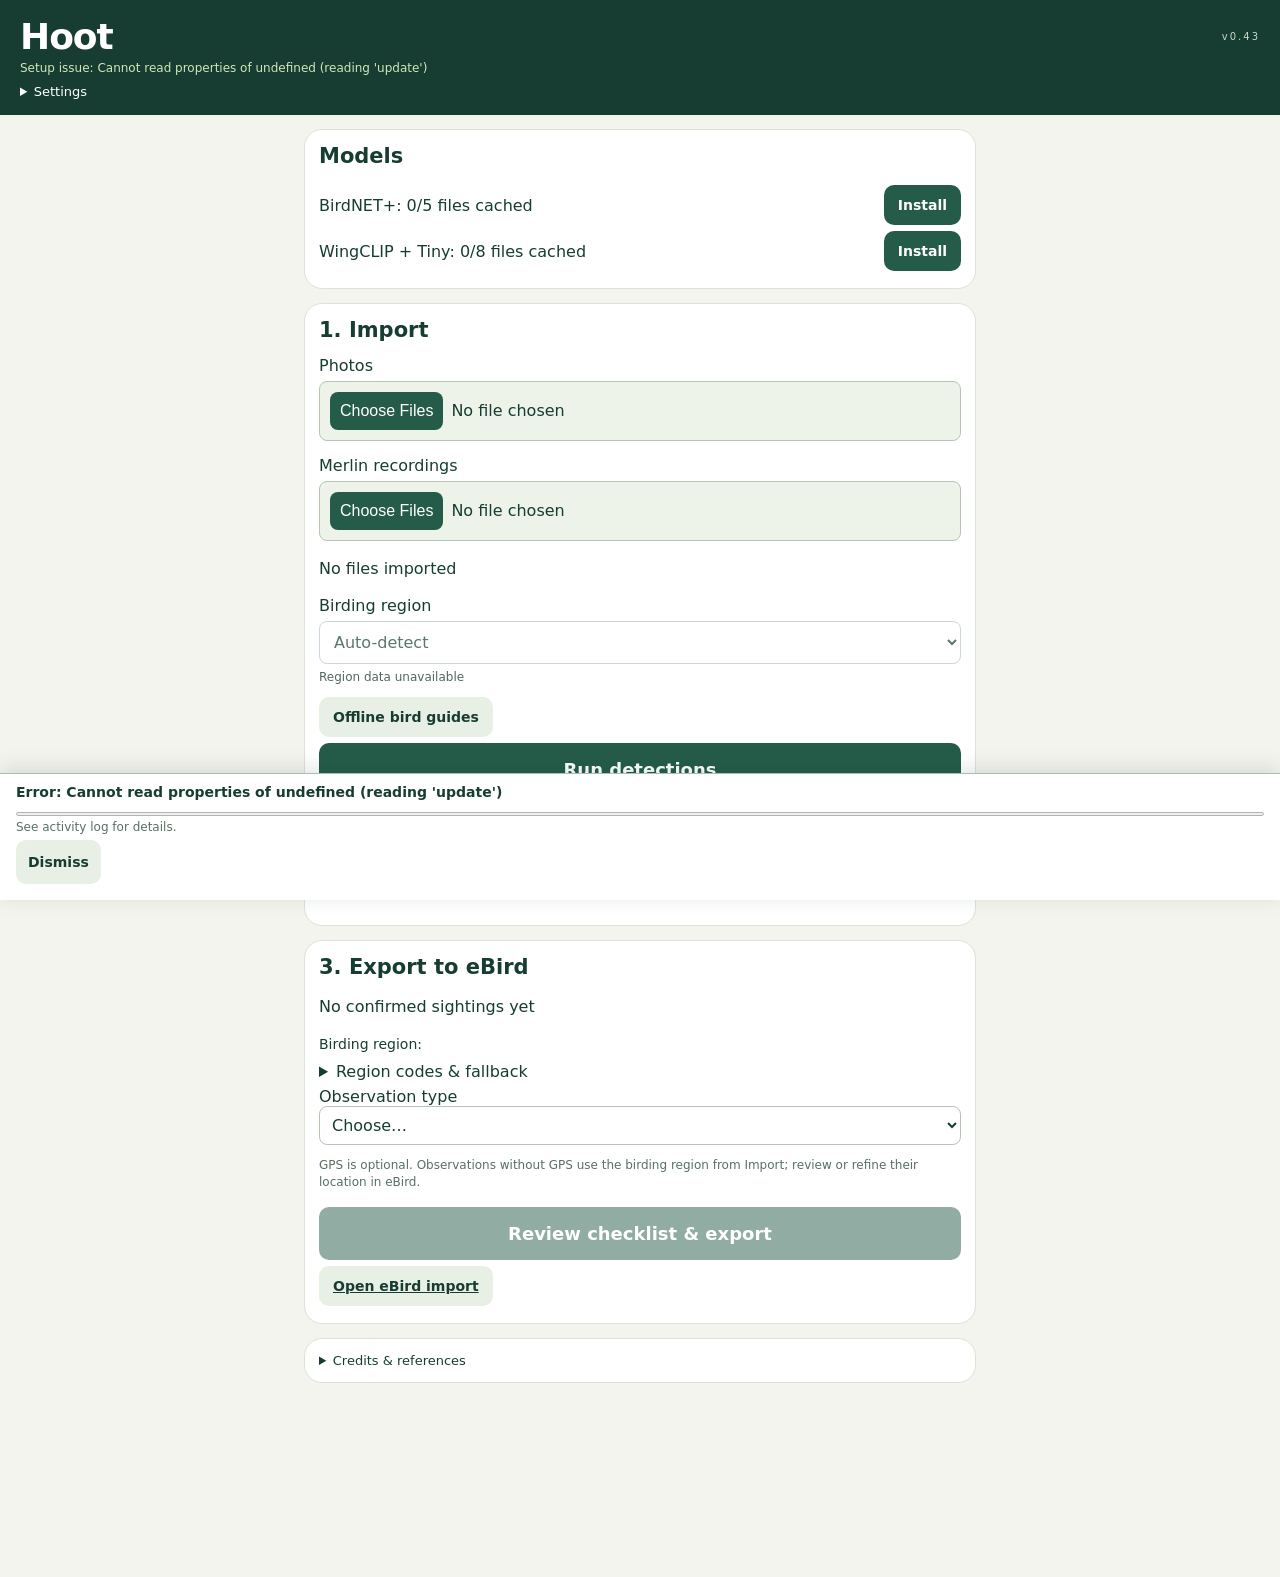
==== commit 4189e17d: "Fix deployment test harness and sand search, import, audio and export (v0.43)" ====
--- a/index.html
+++ b/index.html
@@ -1 +1 @@
-<!doctype html><html lang="en"><head><meta charset="utf-8"><meta name="viewport" content="width=device-width,initial-scale=1,viewport-fit=cover"><meta name="theme-color" content="#173d32"><meta name="apple-mobile-web-app-capable" content="yes"><meta name="apple-mobile-web-app-title" content="Hoot"><link rel="manifest" href="manifest.webmanifest"><link rel="apple-touch-icon" href="icon.svg"><link rel="stylesheet" href="style.css?v=42"><title>Hoot</title></head><body><header><div class="top"><h1>Hoot</h1><small>v0.42</small></div><span id="status"></span><details><summary>Settings</summary><button id="updateApp" class="secondary">Check for update</button><label>Photo grouping gap (seconds) <input id="gap" type="number" min="1" max="600" value="30"></label><button id="group" class="secondary">Regroup unassigned photos</button><button id="backup" class="secondary">Export backup metadata</button><button id="clearLibrary" class="danger" disabled>Clear library</button><pre id="log"></pre><button id="copyLog" class="secondary">Copy diagnostics</button></details></header><main><section id="setup"><h2>Models</h2><div class="modelrow"><span id="packAudio">Sound</span><button id="installAudio">Install</button></div><div class="modelrow"><span id="packVision">Photo</span><button id="installVision">Install</button></div><small id="mlstatus"></small></section><section><h2>1. Import</h2><label for="photos">Photos</label><input id="photos" type="file" accept="image/*" multiple disabled><label for="audio">Merlin recordings</label><input id="audio" type="file" accept="audio/*,.wav,.m4a,.mp3" multiple disabled><small id="importStatus" role="status"></small><p id="inventory"></p><label for="birdCountry">Birding region</label><select id="birdCountry" disabled><option value="">Auto-detect</option></select><select id="birdSubdivision" hidden aria-label="State or province"></select><small id="birdRegionStatus" aria-live="polite"></small><button id="offlineGuides" class="secondary">Offline bird guides</button><button id="runAll" class="primary" disabled>Run detections</button></section><section id="review"><h2>2. Review <span id="count" hidden></span></h2><div id="encounters"></div><details id="mediaReview"><summary>Audio recordings &amp; file details</summary><div id="assets"></div></details></section><section id="exportPanel"><h2>3. Export to eBird</h2><p id="exportCount"></p><label>Country code <input id="country" placeholder="—" readonly></label><label>State / province code <input id="region" placeholder="—" readonly></label><small id="exportRegionStatus"></small><details><summary>Fallback codes</summary><label>Country <input id="fallbackCountry" maxlength="2" autocapitalize="characters"></label><label>State / province <input id="fallbackRegion" maxlength="3" autocapitalize="characters"></label></details><label>Observation type <select id="protocol"><option value="">Choose…</option><option>Incidental</option><option>Historical</option></select></label><p class="hint">GPS is optional. Observations without GPS use the birding region from Import; review or refine their location in eBird.</p><button id="export" class="primary">Review checklist &amp; export</button><a class="button secondary" href="https://ebird.org/import/upload.form" target="_blank" rel="noopener">Open eBird import</a></section><section id="credits"><details><summary>Credits &amp; references</summary><h3>Identification models</h3><p><strong>YOLOX-Tiny</strong> — Megvii, Apache 2.0. <a href="https://github.com/Megvii-BaseDetection/YOLOX">Code and pretrained model</a> · <a href="https://arxiv.org/abs/2107.08430">Paper</a>. Used to locate birds, not identify species.</p><p><strong>BirdNET+ V3.0.1 &amp; Geomodel V3.0.5</strong> — Mario Lasseck, Maximilian Eibl, Holger Klinck and Stefan Kahl. <a href="https://doi.org/10.5281/zenodo.24362980">Model release</a> · <a href="https://github.com/birdnet-team/birdnet-V3.0-dev">Code</a> · <a href="https://github.com/birdnet-team/geomodel">Geomodel</a> · <a href="https://doi.org/10.1016/j.ecoinf.2021.101236">Foundational paper</a> · <a href="models/MODEL_LICENSE.txt">License</a> · <a href="models/ACCEPTABLE_USE.txt">Acceptable use</a></p><p><strong>WingCLIP 0.3</strong> — John Lian / WingDex. <a href="https://huggingface.co/johnlian/WingCLIP-0.3">Model and attribution</a> · <a href="https://github.com/jlian/wingdex">Repository</a> · <a href="https://arxiv.org/abs/2505.23883">BioCLIP 2</a> · <a href="https://arxiv.org/abs/2309.12314">TinyCLIP</a> · <a href="https://creativecommons.org/licenses/by-nc/4.0/">CC BY-NC 4.0</a>. Thanks to the <a href="https://www.inaturalist.org/">iNaturalist</a> photographers and observers. Model weights are for noncommercial use.</p><h3>Reference photographs</h3><p><a href="https://avicommons.org/">Avicommons</a> — curated Creative Commons bird photographs by individual credited photographers; per-image licenses apply. Hoot is noncommercial.</p><h3>Birding &amp; community science</h3><p><a href="https://merlin.allaboutbirds.org/">Merlin Bird ID</a> · <a href="https://ebird.org/">eBird</a> · <a href="https://www.birds.cornell.edu/home/">Cornell Lab of Ornithology</a> · <a href="https://www.macaulaylibrary.org/">Macaulay Library</a> · <a href="https://science.ebird.org/en/use-ebird-data/citation">eBird citation</a>. Thanks to the researchers, developers and birders who make these resources possible.</p><p>Hoot is independent and is not affiliated with or endorsed by these projects. Merlin recordings are imported by the user; identifications are generated by Hoot's models.</p><h3>License</h3><p>Hoot is noncommercial. Original project materials: <a href="LICENSE.txt">CC BY-NC 4.0</a>. Third-party components retain their own terms. <a href="THIRD_PARTY_NOTICES.md">Third-party notices</a>.</p><h3>Tools &amp; data</h3><p><a href="https://www.naturalearthdata.com/">Natural Earth</a> · <a href="https://support.ebird.org/en/support/solutions/articles/48000907878-upload-spreadsheet-data-to-ebird">eBird import specification and region codes</a> · <a href="https://onnxruntime.ai/">ONNX Runtime</a> · <a href="https://github.com/mattiasw/ExifReader">ExifReader</a> · <a href="vendor/ExifReader-LICENSE">ExifReader license</a></p><p><a href="https://github.com/balbok0/flock#credits-and-references">Full references and attribution</a></p></details></section></main><aside id="activityDock" hidden><div id="activity" role="status" aria-live="polite"></div><progress id="progress" max="100" value="0"></progress><small id="progressDetail"></small><button id="pauseProgress" class="secondary" hidden>Pause</button><button id="dismissProgress" class="secondary" hidden>Dismiss</button></aside><script src="ui.js?v=42"></script><script src="vendor/exif-reader.js?v=4.52.0"></script><script src="metadata.js?v=42"></script><script src="merlin.js?v=42"></script><script src="geo.js?v=42"></script><script src="vision.js?v=42"></script><script src="regions.js?v=42"></script><script src="taxonomy.js?v=42"></script><script src="review-tools.js?v=42"></script><script src="guides.js?v=42"></script><script src="review-extras.js?v=42"></script><script src="guide-ui.js?v=42"></script><script src="app.js?v=42"></script><script src="ml.js?v=42"></script></body></html>+<!doctype html><html lang="en"><head><meta charset="utf-8"><meta name="viewport" content="width=device-width,initial-scale=1,viewport-fit=cover"><meta name="theme-color" content="#173d32"><meta name="apple-mobile-web-app-capable" content="yes"><meta name="apple-mobile-web-app-title" content="Hoot"><link rel="manifest" href="manifest.webmanifest"><link rel="apple-touch-icon" href="icon.svg"><link rel="stylesheet" href="style.css?v=43"><title>Hoot</title></head><body><header><div class="top"><h1>Hoot</h1><small>v0.43</small></div><span id="status"></span><details><summary>Settings</summary><button id="updateApp" class="secondary">Check for update</button><label>Photo grouping gap (seconds) <input id="gap" type="number" min="1" max="600" value="30"></label><button id="group" class="secondary">Regroup unassigned photos</button><button id="backup" class="secondary">Export backup metadata</button><button id="clearLibrary" class="danger" disabled>Clear library</button><pre id="log"></pre><button id="copyLog" class="secondary">Copy diagnostics</button></details></header><main><section id="setup"><h2>Models</h2><div class="modelrow"><span id="packAudio">Sound</span><button id="installAudio">Install</button></div><div class="modelrow"><span id="packVision">Photo</span><button id="installVision">Install</button></div><small id="mlstatus"></small></section><section><h2>1. Import</h2><label for="photos">Photos</label><input id="photos" type="file" accept="image/*" multiple disabled><label for="audio">Merlin recordings</label><input id="audio" type="file" accept="audio/*,.wav,.m4a,.mp3" multiple disabled><small id="importStatus" role="status"></small><p id="inventory"></p><label for="birdCountry">Birding region</label><select id="birdCountry" disabled><option value="">Auto-detect</option></select><select id="birdSubdivision" hidden aria-label="State or province"></select><small id="birdRegionStatus" aria-live="polite"></small><button id="offlineGuides" class="secondary">Offline bird guides</button><button id="runAll" class="primary" disabled>Run detections</button></section><section id="review"><h2>2. Review <span id="count" hidden></span></h2><div id="encounters"></div><details id="mediaReview"><summary>Audio recordings &amp; file details</summary><div id="assets"></div></details></section><section id="exportPanel"><h2>3. Export to eBird</h2><p id="exportCount"></p><p class="exportLocation">Birding region: <strong id="exportRegionStatus"></strong></p><details><summary>Region codes &amp; fallback</summary><label>Country code <input id="country" placeholder="—" readonly></label><label>State / province code <input id="region" placeholder="—" readonly></label><label>Country <input id="fallbackCountry" maxlength="2" autocapitalize="characters"></label><label>State / province <input id="fallbackRegion" maxlength="3" autocapitalize="characters"></label></details><label>Observation type <select id="protocol"><option value="">Choose…</option><option>Incidental</option><option>Historical</option></select></label><p class="hint">GPS is optional. Observations without GPS use the birding region from Import; review or refine their location in eBird.</p><button id="export" class="primary" disabled>Review checklist &amp; export</button><a class="button secondary" href="https://ebird.org/import/upload.form" target="_blank" rel="noopener">Open eBird import</a></section><section id="credits"><details><summary>Credits &amp; references</summary><h3>Identification models</h3><p><strong>YOLOX-Tiny</strong> — Megvii, Apache 2.0. <a href="https://github.com/Megvii-BaseDetection/YOLOX">Code and pretrained model</a> · <a href="https://arxiv.org/abs/2107.08430">Paper</a>. Used to locate birds, not identify species.</p><p><strong>BirdNET+ V3.0.1 &amp; Geomodel V3.0.5</strong> — Mario Lasseck, Maximilian Eibl, Holger Klinck and Stefan Kahl. <a href="https://doi.org/10.5281/zenodo.24362980">Model release</a> · <a href="https://github.com/birdnet-team/birdnet-V3.0-dev">Code</a> · <a href="https://github.com/birdnet-team/geomodel">Geomodel</a> · <a href="https://doi.org/10.1016/j.ecoinf.2021.101236">Foundational paper</a> · <a href="models/MODEL_LICENSE.txt">License</a> · <a href="models/ACCEPTABLE_USE.txt">Acceptable use</a></p><p><strong>WingCLIP 0.3</strong> — John Lian / WingDex. <a href="https://huggingface.co/johnlian/WingCLIP-0.3">Model and attribution</a> · <a href="https://github.com/jlian/wingdex">Repository</a> · <a href="https://arxiv.org/abs/2505.23883">BioCLIP 2</a> · <a href="https://arxiv.org/abs/2309.12314">TinyCLIP</a> · <a href="https://creativecommons.org/licenses/by-nc/4.0/">CC BY-NC 4.0</a>. Thanks to the <a href="https://www.inaturalist.org/">iNaturalist</a> photographers and observers. Model weights are for noncommercial use.</p><h3>Reference photographs</h3><p><a href="https://avicommons.org/">Avicommons</a> — curated Creative Commons bird photographs by individual credited photographers; per-image licenses apply. Hoot is noncommercial.</p><h3>Birding &amp; community science</h3><p><a href="https://merlin.allaboutbirds.org/">Merlin Bird ID</a> · <a href="https://ebird.org/">eBird</a> · <a href="https://www.birds.cornell.edu/home/">Cornell Lab of Ornithology</a> · <a href="https://www.macaulaylibrary.org/">Macaulay Library</a> · <a href="https://science.ebird.org/en/use-ebird-data/citation">eBird citation</a>. Thanks to the researchers, developers and birders who make these resources possible.</p><p>Hoot is independent and is not affiliated with or endorsed by these projects. Merlin recordings are imported by the user; identifications are generated by Hoot's models.</p><h3>License</h3><p>Hoot is noncommercial. Original project materials: <a href="LICENSE.txt">CC BY-NC 4.0</a>. Third-party components retain their own terms. <a href="THIRD_PARTY_NOTICES.md">Third-party notices</a>.</p><h3>Tools &amp; data</h3><p><a href="https://www.naturalearthdata.com/">Natural Earth</a> · <a href="https://support.ebird.org/en/support/solutions/articles/48000907878-upload-spreadsheet-data-to-ebird">eBird import specification and region codes</a> · <a href="https://onnxruntime.ai/">ONNX Runtime</a> · <a href="https://github.com/mattiasw/ExifReader">ExifReader</a> · <a href="vendor/ExifReader-LICENSE">ExifReader license</a></p><p><a href="https://github.com/balbok0/flock#credits-and-references">Full references and attribution</a></p></details></section></main><aside id="activityDock" hidden><div id="activity" role="status" aria-live="polite"></div><progress id="progress" max="100" value="0"></progress><small id="progressDetail"></small><button id="pauseProgress" class="secondary" hidden>Pause</button><button id="dismissProgress" class="secondary" hidden>Dismiss</button></aside><script src="ui.js?v=43"></script><script src="vendor/exif-reader.js?v=4.52.0"></script><script src="metadata.js?v=43"></script><script src="merlin.js?v=43"></script><script src="geo.js?v=43"></script><script src="vision.js?v=43"></script><script src="regions.js?v=43"></script><script src="taxonomy.js?v=43"></script><script src="review-tools.js?v=43"></script><script src="guides.js?v=43"></script><script src="review-extras.js?v=43"></script><script src="guide-ui.js?v=43"></script><script src="app.js?v=43"></script><script src="ml.js?v=43"></script></body></html>
--- a/style.css
+++ b/style.css
@@ -77,3 +77,5 @@
 @media(prefers-reduced-motion:reduce){*{scroll-behavior:auto!important}}
 
 .encounterStatus{height:32px}.photoBrowse button{min-width:44px}.boxEditMode{font-size:13px;font-weight:600;margin:8px 0 0}.boxEditorFooter{position:sticky;bottom:0;background:white;padding:8px 0 0;margin-top:8px;border-top:1px solid #dce2d6;display:flex;flex-wrap:wrap;gap:6px}.boxEditorFooter button{min-height:44px;margin:0;flex:1}.boxEditorFooter .primary{flex-basis:100%}.queueIndex summary,.scoreHelp summary{display:list-item;padding:8px 0}.focusDialog .birdBoxLayer{overflow:hidden}
+
+.speciesNoResults{font-size:13px;color:#597063;padding:10px;margin:0}.exportLocation{font-size:14px;margin:8px 0}.exportActions{position:sticky;bottom:0;z-index:2;background:white;border-top:1px solid #dce2d6;margin-top:10px;padding:8px 0 0;display:flex;flex-wrap:wrap;gap:6px}.exportActions button{min-height:44px;margin:0}.exportActions .primary{flex:1;min-width:160px;font-size:14px;padding:12px}.exportError{flex-basis:100%;color:#8b392a}.exportError:empty{display:none}.emptySpecies{display:block;margin:5px 0}
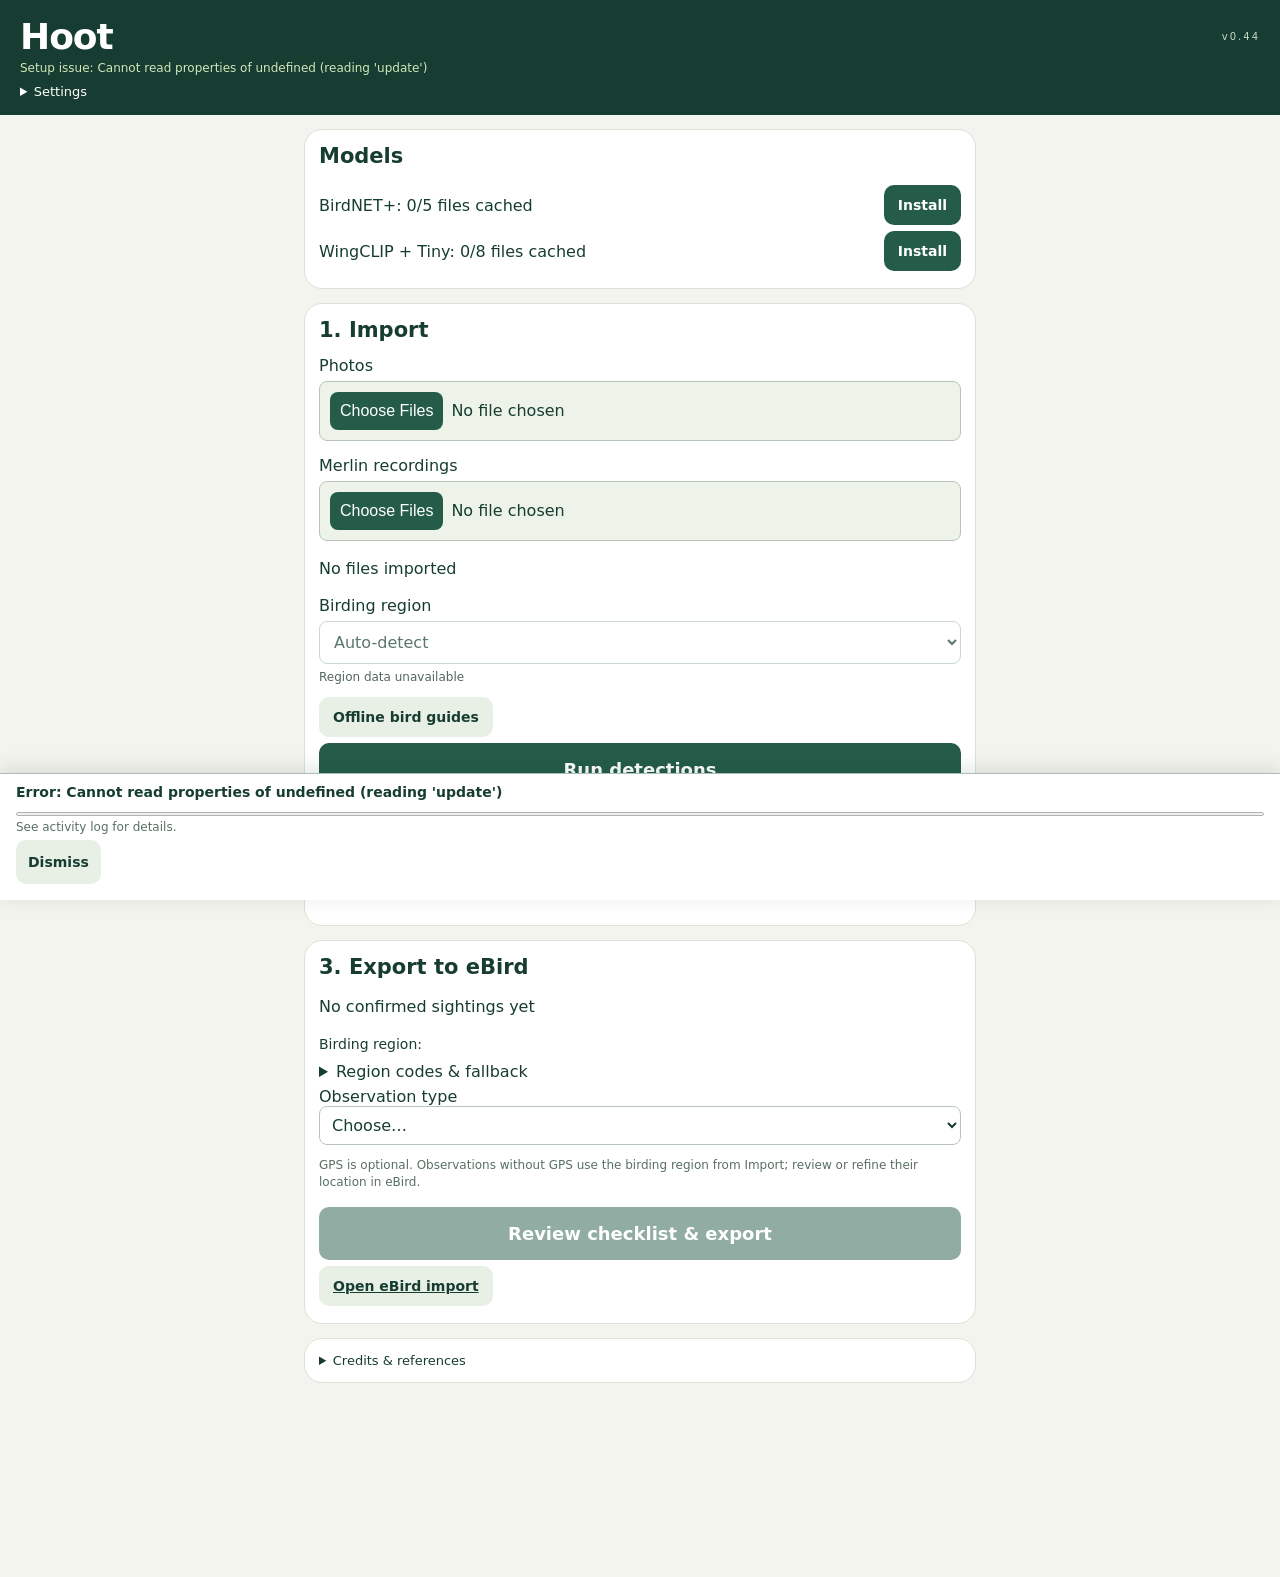
==== commit 46e0bc47: "Recover distant central birds and classify small crops at multiple scales (v0.44)" ====
--- a/index.html
+++ b/index.html
@@ -1 +1 @@
-<!doctype html><html lang="en"><head><meta charset="utf-8"><meta name="viewport" content="width=device-width,initial-scale=1,viewport-fit=cover"><meta name="theme-color" content="#173d32"><meta name="apple-mobile-web-app-capable" content="yes"><meta name="apple-mobile-web-app-title" content="Hoot"><link rel="manifest" href="manifest.webmanifest"><link rel="apple-touch-icon" href="icon.svg"><link rel="stylesheet" href="style.css?v=43"><title>Hoot</title></head><body><header><div class="top"><h1>Hoot</h1><small>v0.43</small></div><span id="status"></span><details><summary>Settings</summary><button id="updateApp" class="secondary">Check for update</button><label>Photo grouping gap (seconds) <input id="gap" type="number" min="1" max="600" value="30"></label><button id="group" class="secondary">Regroup unassigned photos</button><button id="backup" class="secondary">Export backup metadata</button><button id="clearLibrary" class="danger" disabled>Clear library</button><pre id="log"></pre><button id="copyLog" class="secondary">Copy diagnostics</button></details></header><main><section id="setup"><h2>Models</h2><div class="modelrow"><span id="packAudio">Sound</span><button id="installAudio">Install</button></div><div class="modelrow"><span id="packVision">Photo</span><button id="installVision">Install</button></div><small id="mlstatus"></small></section><section><h2>1. Import</h2><label for="photos">Photos</label><input id="photos" type="file" accept="image/*" multiple disabled><label for="audio">Merlin recordings</label><input id="audio" type="file" accept="audio/*,.wav,.m4a,.mp3" multiple disabled><small id="importStatus" role="status"></small><p id="inventory"></p><label for="birdCountry">Birding region</label><select id="birdCountry" disabled><option value="">Auto-detect</option></select><select id="birdSubdivision" hidden aria-label="State or province"></select><small id="birdRegionStatus" aria-live="polite"></small><button id="offlineGuides" class="secondary">Offline bird guides</button><button id="runAll" class="primary" disabled>Run detections</button></section><section id="review"><h2>2. Review <span id="count" hidden></span></h2><div id="encounters"></div><details id="mediaReview"><summary>Audio recordings &amp; file details</summary><div id="assets"></div></details></section><section id="exportPanel"><h2>3. Export to eBird</h2><p id="exportCount"></p><p class="exportLocation">Birding region: <strong id="exportRegionStatus"></strong></p><details><summary>Region codes &amp; fallback</summary><label>Country code <input id="country" placeholder="—" readonly></label><label>State / province code <input id="region" placeholder="—" readonly></label><label>Country <input id="fallbackCountry" maxlength="2" autocapitalize="characters"></label><label>State / province <input id="fallbackRegion" maxlength="3" autocapitalize="characters"></label></details><label>Observation type <select id="protocol"><option value="">Choose…</option><option>Incidental</option><option>Historical</option></select></label><p class="hint">GPS is optional. Observations without GPS use the birding region from Import; review or refine their location in eBird.</p><button id="export" class="primary" disabled>Review checklist &amp; export</button><a class="button secondary" href="https://ebird.org/import/upload.form" target="_blank" rel="noopener">Open eBird import</a></section><section id="credits"><details><summary>Credits &amp; references</summary><h3>Identification models</h3><p><strong>YOLOX-Tiny</strong> — Megvii, Apache 2.0. <a href="https://github.com/Megvii-BaseDetection/YOLOX">Code and pretrained model</a> · <a href="https://arxiv.org/abs/2107.08430">Paper</a>. Used to locate birds, not identify species.</p><p><strong>BirdNET+ V3.0.1 &amp; Geomodel V3.0.5</strong> — Mario Lasseck, Maximilian Eibl, Holger Klinck and Stefan Kahl. <a href="https://doi.org/10.5281/zenodo.24362980">Model release</a> · <a href="https://github.com/birdnet-team/birdnet-V3.0-dev">Code</a> · <a href="https://github.com/birdnet-team/geomodel">Geomodel</a> · <a href="https://doi.org/10.1016/j.ecoinf.2021.101236">Foundational paper</a> · <a href="models/MODEL_LICENSE.txt">License</a> · <a href="models/ACCEPTABLE_USE.txt">Acceptable use</a></p><p><strong>WingCLIP 0.3</strong> — John Lian / WingDex. <a href="https://huggingface.co/johnlian/WingCLIP-0.3">Model and attribution</a> · <a href="https://github.com/jlian/wingdex">Repository</a> · <a href="https://arxiv.org/abs/2505.23883">BioCLIP 2</a> · <a href="https://arxiv.org/abs/2309.12314">TinyCLIP</a> · <a href="https://creativecommons.org/licenses/by-nc/4.0/">CC BY-NC 4.0</a>. Thanks to the <a href="https://www.inaturalist.org/">iNaturalist</a> photographers and observers. Model weights are for noncommercial use.</p><h3>Reference photographs</h3><p><a href="https://avicommons.org/">Avicommons</a> — curated Creative Commons bird photographs by individual credited photographers; per-image licenses apply. Hoot is noncommercial.</p><h3>Birding &amp; community science</h3><p><a href="https://merlin.allaboutbirds.org/">Merlin Bird ID</a> · <a href="https://ebird.org/">eBird</a> · <a href="https://www.birds.cornell.edu/home/">Cornell Lab of Ornithology</a> · <a href="https://www.macaulaylibrary.org/">Macaulay Library</a> · <a href="https://science.ebird.org/en/use-ebird-data/citation">eBird citation</a>. Thanks to the researchers, developers and birders who make these resources possible.</p><p>Hoot is independent and is not affiliated with or endorsed by these projects. Merlin recordings are imported by the user; identifications are generated by Hoot's models.</p><h3>License</h3><p>Hoot is noncommercial. Original project materials: <a href="LICENSE.txt">CC BY-NC 4.0</a>. Third-party components retain their own terms. <a href="THIRD_PARTY_NOTICES.md">Third-party notices</a>.</p><h3>Tools &amp; data</h3><p><a href="https://www.naturalearthdata.com/">Natural Earth</a> · <a href="https://support.ebird.org/en/support/solutions/articles/48000907878-upload-spreadsheet-data-to-ebird">eBird import specification and region codes</a> · <a href="https://onnxruntime.ai/">ONNX Runtime</a> · <a href="https://github.com/mattiasw/ExifReader">ExifReader</a> · <a href="vendor/ExifReader-LICENSE">ExifReader license</a></p><p><a href="https://github.com/balbok0/flock#credits-and-references">Full references and attribution</a></p></details></section></main><aside id="activityDock" hidden><div id="activity" role="status" aria-live="polite"></div><progress id="progress" max="100" value="0"></progress><small id="progressDetail"></small><button id="pauseProgress" class="secondary" hidden>Pause</button><button id="dismissProgress" class="secondary" hidden>Dismiss</button></aside><script src="ui.js?v=43"></script><script src="vendor/exif-reader.js?v=4.52.0"></script><script src="metadata.js?v=43"></script><script src="merlin.js?v=43"></script><script src="geo.js?v=43"></script><script src="vision.js?v=43"></script><script src="regions.js?v=43"></script><script src="taxonomy.js?v=43"></script><script src="review-tools.js?v=43"></script><script src="guides.js?v=43"></script><script src="review-extras.js?v=43"></script><script src="guide-ui.js?v=43"></script><script src="app.js?v=43"></script><script src="ml.js?v=43"></script></body></html>+<!doctype html><html lang="en"><head><meta charset="utf-8"><meta name="viewport" content="width=device-width,initial-scale=1,viewport-fit=cover"><meta name="theme-color" content="#173d32"><meta name="apple-mobile-web-app-capable" content="yes"><meta name="apple-mobile-web-app-title" content="Hoot"><link rel="manifest" href="manifest.webmanifest"><link rel="apple-touch-icon" href="icon.svg"><link rel="stylesheet" href="style.css?v=44"><title>Hoot</title></head><body><header><div class="top"><h1>Hoot</h1><small>v0.44</small></div><span id="status"></span><details><summary>Settings</summary><button id="updateApp" class="secondary">Check for update</button><label>Photo grouping gap (seconds) <input id="gap" type="number" min="1" max="600" value="30"></label><button id="group" class="secondary">Regroup unassigned photos</button><button id="backup" class="secondary">Export backup metadata</button><button id="clearLibrary" class="danger" disabled>Clear library</button><pre id="log"></pre><button id="copyLog" class="secondary">Copy diagnostics</button></details></header><main><section id="setup"><h2>Models</h2><div class="modelrow"><span id="packAudio">Sound</span><button id="installAudio">Install</button></div><div class="modelrow"><span id="packVision">Photo</span><button id="installVision">Install</button></div><small id="mlstatus"></small></section><section><h2>1. Import</h2><label for="photos">Photos</label><input id="photos" type="file" accept="image/*" multiple disabled><label for="audio">Merlin recordings</label><input id="audio" type="file" accept="audio/*,.wav,.m4a,.mp3" multiple disabled><small id="importStatus" role="status"></small><p id="inventory"></p><label for="birdCountry">Birding region</label><select id="birdCountry" disabled><option value="">Auto-detect</option></select><select id="birdSubdivision" hidden aria-label="State or province"></select><small id="birdRegionStatus" aria-live="polite"></small><button id="offlineGuides" class="secondary">Offline bird guides</button><button id="runAll" class="primary" disabled>Run detections</button></section><section id="review"><h2>2. Review <span id="count" hidden></span></h2><div id="encounters"></div><details id="mediaReview"><summary>Audio recordings &amp; file details</summary><div id="assets"></div></details></section><section id="exportPanel"><h2>3. Export to eBird</h2><p id="exportCount"></p><p class="exportLocation">Birding region: <strong id="exportRegionStatus"></strong></p><details><summary>Region codes &amp; fallback</summary><label>Country code <input id="country" placeholder="—" readonly></label><label>State / province code <input id="region" placeholder="—" readonly></label><label>Country <input id="fallbackCountry" maxlength="2" autocapitalize="characters"></label><label>State / province <input id="fallbackRegion" maxlength="3" autocapitalize="characters"></label></details><label>Observation type <select id="protocol"><option value="">Choose…</option><option>Incidental</option><option>Historical</option></select></label><p class="hint">GPS is optional. Observations without GPS use the birding region from Import; review or refine their location in eBird.</p><button id="export" class="primary" disabled>Review checklist &amp; export</button><a class="button secondary" href="https://ebird.org/import/upload.form" target="_blank" rel="noopener">Open eBird import</a></section><section id="credits"><details><summary>Credits &amp; references</summary><h3>Identification models</h3><p><strong>YOLOX-Tiny</strong> — Megvii, Apache 2.0. <a href="https://github.com/Megvii-BaseDetection/YOLOX">Code and pretrained model</a> · <a href="https://arxiv.org/abs/2107.08430">Paper</a>. Used to locate birds, not identify species.</p><p><strong>BirdNET+ V3.0.1 &amp; Geomodel V3.0.5</strong> — Mario Lasseck, Maximilian Eibl, Holger Klinck and Stefan Kahl. <a href="https://doi.org/10.5281/zenodo.24362980">Model release</a> · <a href="https://github.com/birdnet-team/birdnet-V3.0-dev">Code</a> · <a href="https://github.com/birdnet-team/geomodel">Geomodel</a> · <a href="https://doi.org/10.1016/j.ecoinf.2021.101236">Foundational paper</a> · <a href="models/MODEL_LICENSE.txt">License</a> · <a href="models/ACCEPTABLE_USE.txt">Acceptable use</a></p><p><strong>WingCLIP 0.3</strong> — John Lian / WingDex. <a href="https://huggingface.co/johnlian/WingCLIP-0.3">Model and attribution</a> · <a href="https://github.com/jlian/wingdex">Repository</a> · <a href="https://arxiv.org/abs/2505.23883">BioCLIP 2</a> · <a href="https://arxiv.org/abs/2309.12314">TinyCLIP</a> · <a href="https://creativecommons.org/licenses/by-nc/4.0/">CC BY-NC 4.0</a>. Thanks to the <a href="https://www.inaturalist.org/">iNaturalist</a> photographers and observers. Model weights are for noncommercial use.</p><h3>Reference photographs</h3><p><a href="https://avicommons.org/">Avicommons</a> — curated Creative Commons bird photographs by individual credited photographers; per-image licenses apply. Hoot is noncommercial.</p><h3>Birding &amp; community science</h3><p><a href="https://merlin.allaboutbirds.org/">Merlin Bird ID</a> · <a href="https://ebird.org/">eBird</a> · <a href="https://www.birds.cornell.edu/home/">Cornell Lab of Ornithology</a> · <a href="https://www.macaulaylibrary.org/">Macaulay Library</a> · <a href="https://science.ebird.org/en/use-ebird-data/citation">eBird citation</a>. Thanks to the researchers, developers and birders who make these resources possible.</p><p>Hoot is independent and is not affiliated with or endorsed by these projects. Merlin recordings are imported by the user; identifications are generated by Hoot's models.</p><h3>License</h3><p>Hoot is noncommercial. Original project materials: <a href="LICENSE.txt">CC BY-NC 4.0</a>. Third-party components retain their own terms. <a href="THIRD_PARTY_NOTICES.md">Third-party notices</a>.</p><h3>Tools &amp; data</h3><p><a href="https://www.naturalearthdata.com/">Natural Earth</a> · <a href="https://support.ebird.org/en/support/solutions/articles/48000907878-upload-spreadsheet-data-to-ebird">eBird import specification and region codes</a> · <a href="https://onnxruntime.ai/">ONNX Runtime</a> · <a href="https://github.com/mattiasw/ExifReader">ExifReader</a> · <a href="vendor/ExifReader-LICENSE">ExifReader license</a></p><p><a href="https://github.com/balbok0/flock#credits-and-references">Full references and attribution</a></p></details></section></main><aside id="activityDock" hidden><div id="activity" role="status" aria-live="polite"></div><progress id="progress" max="100" value="0"></progress><small id="progressDetail"></small><button id="pauseProgress" class="secondary" hidden>Pause</button><button id="dismissProgress" class="secondary" hidden>Dismiss</button></aside><script src="ui.js?v=44"></script><script src="vendor/exif-reader.js?v=4.52.0"></script><script src="metadata.js?v=44"></script><script src="merlin.js?v=44"></script><script src="geo.js?v=44"></script><script src="vision.js?v=44"></script><script src="regions.js?v=44"></script><script src="taxonomy.js?v=44"></script><script src="review-tools.js?v=44"></script><script src="guides.js?v=44"></script><script src="review-extras.js?v=44"></script><script src="guide-ui.js?v=44"></script><script src="app.js?v=44"></script><script src="ml.js?v=44"></script></body></html>
